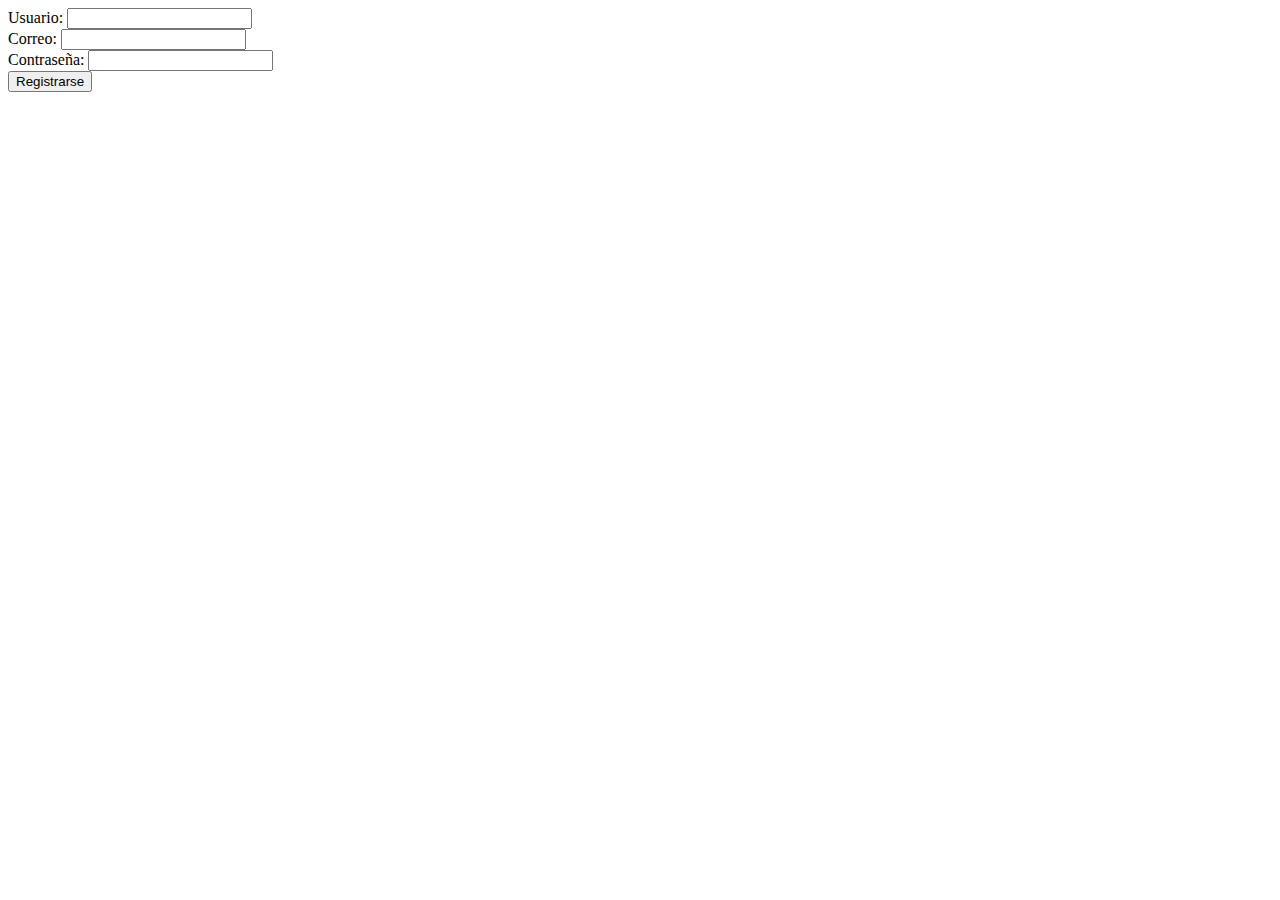
==== templates/register.html @ 2f117ff6 "funcionalidad mostrar productos hecha" ====
<!DOCTYPE html>
<html lang="es">
<head>
    <meta charset="UTF-8">
    <title>Registro</title>
</head>
<body>
    <form action="../pages/register.php" method="post">
        <label for="usuario">Usuario:</label>
        <input type="text" id="usuario" name="usuario" required>
        <br>
        <label for="correo">Correo:</label>
        <input type="email" id="correo" name="correo" required>
        <br>
        <label for="contraseña">Contraseña:</label>
        <input type="password" id="contraseña" name="contraseña" required>
        <br>
        <button type="submit">Registrarse</button>
    </form>
</body>
</html>
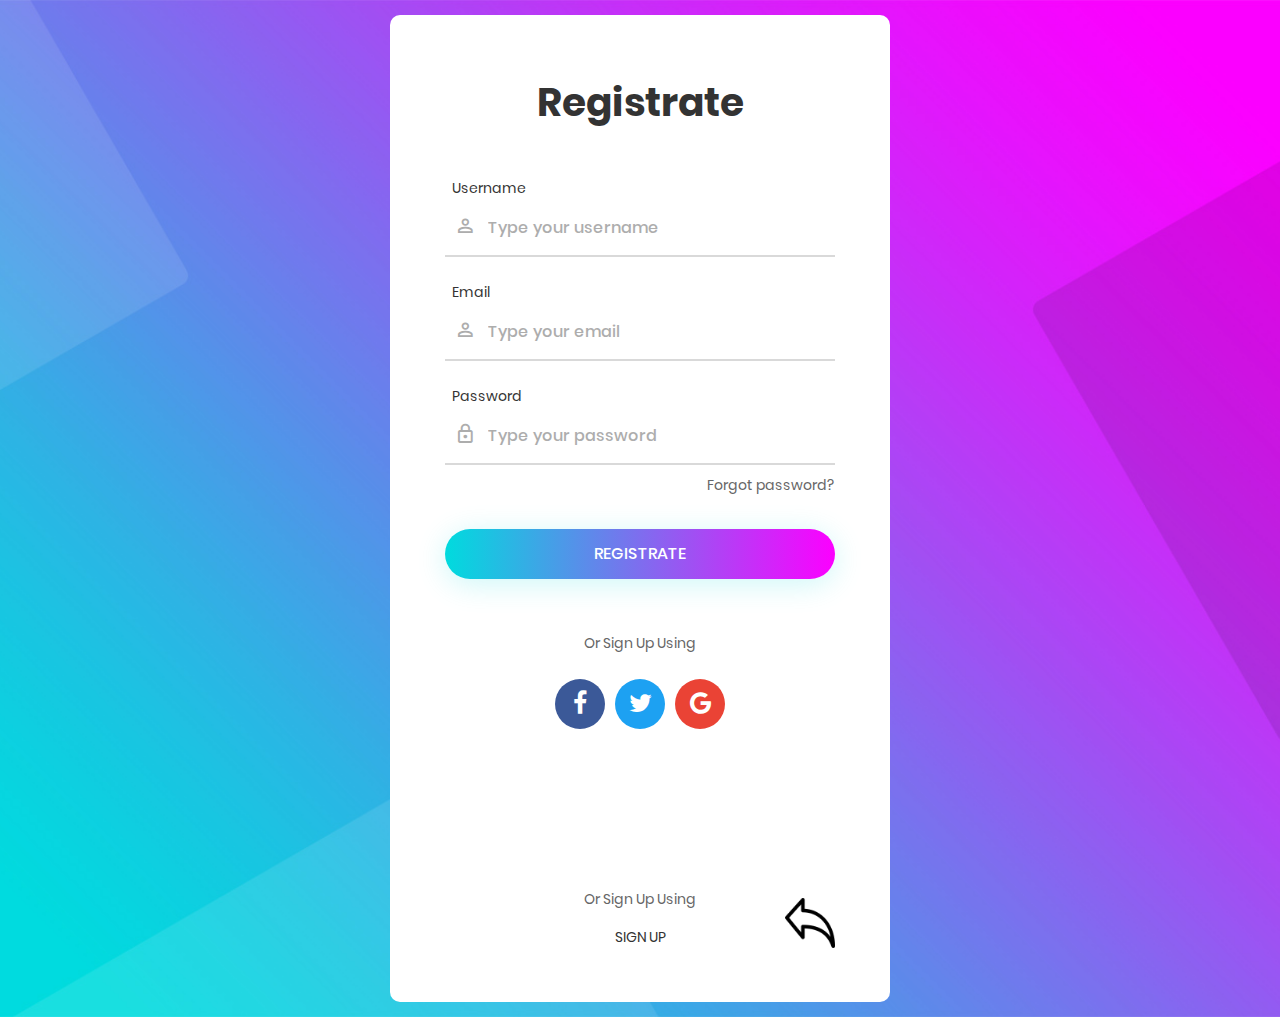
==== commit 360f984b: "register completado" ====
--- a/templates/register.html
+++ b/templates/register.html
@@ -1,21 +1,137 @@
 <!DOCTYPE html>
-<html lang="es">
+<html lang="en">
 <head>
+    <title>Login V4</title>
     <meta charset="UTF-8">
-    <title>Registro</title>
+    <meta name="viewport" content="width=device-width, initial-scale=1">
+    <!--===============================================================================================-->
+    <link rel="icon" type="image/png" href="../assets/images/icons/favicon.ico"/>
+    <!--===============================================================================================-->
+    <link rel="stylesheet" type="text/css" href="../assets/vendor/bootstrap/css/bootstrap.min.css">
+    <!--===============================================================================================-->
+    <link rel="stylesheet" type="text/css" href="../assets/fonts/font-awesome-4.7.0/css/font-awesome.min.css">
+    <!--===============================================================================================-->
+    <link rel="stylesheet" type="text/css" href="../assets/fonts/iconic/css/material-design-iconic-font.min.css">
+    <!--===============================================================================================-->
+    <link rel="stylesheet" type="text/css" href="../assets/vendor/animate/animate.css">
+    <!--===============================================================================================-->
+    <link rel="stylesheet" type="text/css" href="../assets/vendor/css-hamburgers/hamburgers.min.css">
+    <!--===============================================================================================-->
+    <link rel="stylesheet" type="text/css" href="../assets/vendor/animsition/css/animsition.min.css">
+    <!--===============================================================================================-->
+    <link rel="stylesheet" type="text/css" href="../assets/vendor/select2/select2.min.css">
+    <!--===============================================================================================-->
+    <link rel="stylesheet" type="text/css" href="../assets/vendor/daterangepicker/daterangepicker.css">
+    <!--===============================================================================================-->
+    <link rel="stylesheet" type="text/css" href="../assets/css/util.css">
+    <link rel="stylesheet" type="text/css" href="../assets/css/main.css">
+    <!--===============================================================================================-->
 </head>
 <body>
-    <form action="../pages/register.php" method="post">
-        <label for="usuario">Usuario:</label>
-        <input type="text" id="usuario" name="usuario" required>
-        <br>
-        <label for="correo">Correo:</label>
-        <input type="email" id="correo" name="correo" required>
-        <br>
-        <label for="contraseña">Contraseña:</label>
-        <input type="password" id="contraseña" name="contraseña" required>
-        <br>
-        <button type="submit">Registrarse</button>
-    </form>
+    
+    <div class="limiter">
+        <div class="container-login100" style="background-image: url('../assets/images/bg-01.jpg');">
+            <div class="wrap-login100 p-l-55 p-r-55 p-t-65 p-b-54">
+                <form class="login100-form validate-form" action="../../pages/login.php" method="post">
+                    <span class="login100-form-title p-b-49">
+                        Registrate
+                    </span>
+
+                    <div class="wrap-input100 validate-input m-b-23" data-validate="Username is required">
+                        <span class="label-input100">Username</span>
+                        <input type="email" id="correo" name="correo" required class="input100" placeholder="Type your username">
+                        <span class="focus-input100" data-symbol="&#xf206;"></span>
+                    </div>
+
+                    <div class="wrap-input100 validate-input m-b-23" data-validate="Username is required">
+                        <span class="label-input100">Email</span>
+                        <input type="email" id="correo" name="correo" required class="input100" placeholder="Type your email">
+                        <span class="focus-input100" data-symbol="&#xf206;"></span>
+                    </div>
+
+                    <div class="wrap-input100 validate-input" data-validate="Password is required">
+                        <span class="label-input100">Password</span>
+                        <input id="contraseña" name="contraseña" class="input100" type="password" required placeholder="Type your password">
+                        <span class="focus-input100" data-symbol="&#xf190;"></span>
+                    </div>
+
+                    <div class="text-right p-t-8 p-b-31">
+                        <a href="#">
+                            Forgot password?
+                        </a>
+                    </div>
+                    
+                    <div class="container-login100-form-btn">
+                        <div class="wrap-login100-form-btn">
+                            <div class="login100-form-bgbtn"></div>
+                            <button class="login100-form-btn" type="submit">
+                                Registrate
+                            </button>
+                        </div>
+                    </div>
+
+                    <div class="txt1 text-center p-t-54 p-b-20">
+                        <span>
+                            Or Sign Up Using
+                        </span>
+                    </div>
+
+                    <div class="flex-c-m">
+                        <a href="#" class="login100-social-item bg1">
+                            <i class="fa fa-facebook"></i>
+                        </a>
+
+                        <a href="#" class="login100-social-item bg2">
+                            <i class="fa fa-twitter"></i>
+                        </a>
+
+                        <a href="#" class="login100-social-item bg3">
+                            <i class="fa fa-google"></i>
+                        </a>
+                    </div>
+
+                    <div class="flex-col-c p-t-155">
+                        <span class="txt1 p-b-17">
+                            Or Sign Up Using
+                        </span>
+
+                        <a href="#" class="txt2">
+                            Sign Up
+                        </a>
+                    </div>
+                    <div class="mi-div">
+                        <!-- Enlace que redirige a index.html -->
+                        <a href="index.html">
+                          <!-- Imagen de la flecha -->
+                          <img src="../assets/images/flecha.png" alt="Flecha" class="flecha">
+                        </a>
+                      </div>
+                </form>
+                
+            </div>
+            
+        </div>
+    </div>
+    
+
+    <div id="dropDownSelect1"></div>
+    
+    <!--===============================================================================================-->
+    <script src="../assets/vendor/jquery/jquery-3.2.1.min.js"></script>
+    <!--===============================================================================================-->
+    <script src="../assets/vendor/animsition/js/animsition.min.js"></script>
+    <!--===============================================================================================-->
+    <script src="../assets/vendor/bootstrap/js/popper.js"></script>
+    <script src="../assets/vendor/bootstrap/js/bootstrap.min.js"></script>
+    <!--===============================================================================================-->
+    <script src="../assets/vendor/select2/select2.min.js"></script>
+    <!--===============================================================================================-->
+    <script src="../assets/vendor/daterangepicker/moment.min.js"></script>
+    <script src="../assets/vendor/daterangepicker/daterangepicker.js"></script>
+    <!--===============================================================================================-->
+    <script src="../assets/vendor/countdowntime/countdowntime.js"></script>
+    <!--===============================================================================================-->
+    <script src="../assets/js/main.js"></script>
+
 </body>
 </html>--- a/assets/fonts/iconic/css/material-design-iconic-font.min.css
+++ b/assets/fonts/iconic/css/material-design-iconic-font.min.css
@@ -0,0 +1 @@
+@font-face{font-family:Material-Design-Iconic-Font;src:url(../fonts/Material-Design-Iconic-Font.woff2?v=2.2.0) format('woff2'),url(../fonts/Material-Design-Iconic-Font.woff?v=2.2.0) format('woff'),url(../fonts/Material-Design-Iconic-Font.ttf?v=2.2.0) format('truetype')}.zmdi{display:inline-block;font:normal normal normal 14px/1 'Material-Design-Iconic-Font';font-size:inherit;text-rendering:auto;-webkit-font-smoothing:antialiased;-moz-osx-font-smoothing:grayscale}.zmdi-hc-lg{font-size:1.33333333em;line-height:.75em;vertical-align:-15%}.zmdi-hc-2x{font-size:2em}.zmdi-hc-3x{font-size:3em}.zmdi-hc-4x{font-size:4em}.zmdi-hc-5x{font-size:5em}.zmdi-hc-fw{width:1.28571429em;text-align:center}.zmdi-hc-ul{padding-left:0;margin-left:2.14285714em;list-style-type:none}.zmdi-hc-ul>li{position:relative}.zmdi-hc-li{position:absolute;left:-2.14285714em;width:2.14285714em;top:.14285714em;text-align:center}.zmdi-hc-li.zmdi-hc-lg{left:-1.85714286em}.zmdi-hc-border{padding:.1em .25em;border:solid .1em #9e9e9e;border-radius:2px}.zmdi-hc-border-circle{padding:.1em .25em;border:solid .1em #9e9e9e;border-radius:50%}.zmdi.pull-left{float:left;margin-right:.15em}.zmdi.pull-right{float:right;margin-left:.15em}.zmdi-hc-spin{-webkit-animation:zmdi-spin 1.5s infinite linear;animation:zmdi-spin 1.5s infinite linear}.zmdi-hc-spin-reverse{-webkit-animation:zmdi-spin-reverse 1.5s infinite linear;animation:zmdi-spin-reverse 1.5s infinite linear}@-webkit-keyframes zmdi-spin{0%{-webkit-transform:rotate(0deg);transform:rotate(0deg)}100%{-webkit-transform:rotate(359deg);transform:rotate(359deg)}}@keyframes zmdi-spin{0%{-webkit-transform:rotate(0deg);transform:rotate(0deg)}100%{-webkit-transform:rotate(359deg);transform:rotate(359deg)}}@-webkit-keyframes zmdi-spin-reverse{0%{-webkit-transform:rotate(0deg);transform:rotate(0deg)}100%{-webkit-transform:rotate(-359deg);transform:rotate(-359deg)}}@keyframes zmdi-spin-reverse{0%{-webkit-transform:rotate(0deg);transform:rotate(0deg)}100%{-webkit-transform:rotate(-359deg);transform:rotate(-359deg)}}.zmdi-hc-rotate-90{-webkit-transform:rotate(90deg);-ms-transform:rotate(90deg);transform:rotate(90deg)}.zmdi-hc-rotate-180{-webkit-transform:rotate(180deg);-ms-transform:rotate(180deg);transform:rotate(180deg)}.zmdi-hc-rotate-270{-webkit-transform:rotate(270deg);-ms-transform:rotate(270deg);transform:rotate(270deg)}.zmdi-hc-flip-horizontal{-webkit-transform:scale(-1,1);-ms-transform:scale(-1,1);transform:scale(-1,1)}.zmdi-hc-flip-vertical{-webkit-transform:scale(1,-1);-ms-transform:scale(1,-1);transform:scale(1,-1)}.zmdi-hc-stack{position:relative;display:inline-block;width:2em;height:2em;line-height:2em;vertical-align:middle}.zmdi-hc-stack-1x,.zmdi-hc-stack-2x{position:absolute;left:0;width:100%;text-align:center}.zmdi-hc-stack-1x{line-height:inherit}.zmdi-hc-stack-2x{font-size:2em}.zmdi-hc-inverse{color:#fff}.zmdi-3d-rotation:before{content:'\f101'}.zmdi-airplane-off:before{content:'\f102'}.zmdi-airplane:before{content:'\f103'}.zmdi-album:before{content:'\f104'}.zmdi-archive:before{content:'\f105'}.zmdi-assignment-account:before{content:'\f106'}.zmdi-assignment-alert:before{content:'\f107'}.zmdi-assignment-check:before{content:'\f108'}.zmdi-assignment-o:before{content:'\f109'}.zmdi-assignment-return:before{content:'\f10a'}.zmdi-assignment-returned:before{content:'\f10b'}.zmdi-assignment:before{content:'\f10c'}.zmdi-attachment-alt:before{content:'\f10d'}.zmdi-attachment:before{content:'\f10e'}.zmdi-audio:before{content:'\f10f'}.zmdi-badge-check:before{content:'\f110'}.zmdi-balance-wallet:before{content:'\f111'}.zmdi-balance:before{content:'\f112'}.zmdi-battery-alert:before{content:'\f113'}.zmdi-battery-flash:before{content:'\f114'}.zmdi-battery-unknown:before{content:'\f115'}.zmdi-battery:before{content:'\f116'}.zmdi-bike:before{content:'\f117'}.zmdi-block-alt:before{content:'\f118'}.zmdi-block:before{content:'\f119'}.zmdi-boat:before{content:'\f11a'}.zmdi-book-image:before{content:'\f11b'}.zmdi-book:before{content:'\f11c'}.zmdi-bookmark-outline:before{content:'\f11d'}.zmdi-bookmark:before{content:'\f11e'}.zmdi-brush:before{content:'\f11f'}.zmdi-bug:before{content:'\f120'}.zmdi-bus:before{content:'\f121'}.zmdi-cake:before{content:'\f122'}.zmdi-car-taxi:before{content:'\f123'}.zmdi-car-wash:before{content:'\f124'}.zmdi-car:before{content:'\f125'}.zmdi-card-giftcard:before{content:'\f126'}.zmdi-card-membership:before{content:'\f127'}.zmdi-card-travel:before{content:'\f128'}.zmdi-card:before{content:'\f129'}.zmdi-case-check:before{content:'\f12a'}.zmdi-case-download:before{content:'\f12b'}.zmdi-case-play:before{content:'\f12c'}.zmdi-case:before{content:'\f12d'}.zmdi-cast-connected:before{content:'\f12e'}.zmdi-cast:before{content:'\f12f'}.zmdi-chart-donut:before{content:'\f130'}.zmdi-chart:before{content:'\f131'}.zmdi-city-alt:before{content:'\f132'}.zmdi-city:before{content:'\f133'}.zmdi-close-circle-o:before{content:'\f134'}.zmdi-close-circle:before{content:'\f135'}.zmdi-close:before{content:'\f136'}.zmdi-cocktail:before{content:'\f137'}.zmdi-code-setting:before{content:'\f138'}.zmdi-code-smartphone:before{content:'\f139'}.zmdi-code:before{content:'\f13a'}.zmdi-coffee:before{content:'\f13b'}.zmdi-collection-bookmark:before{content:'\f13c'}.zmdi-collection-case-play:before{content:'\f13d'}.zmdi-collection-folder-image:before{content:'\f13e'}.zmdi-collection-image-o:before{content:'\f13f'}.zmdi-collection-image:before{content:'\f140'}.zmdi-collection-item-1:before{content:'\f141'}.zmdi-collection-item-2:before{content:'\f142'}.zmdi-collection-item-3:before{content:'\f143'}.zmdi-collection-item-4:before{content:'\f144'}.zmdi-collection-item-5:before{content:'\f145'}.zmdi-collection-item-6:before{content:'\f146'}.zmdi-collection-item-7:before{content:'\f147'}.zmdi-collection-item-8:before{content:'\f148'}.zmdi-collection-item-9-plus:before{content:'\f149'}.zmdi-collection-item-9:before{content:'\f14a'}.zmdi-collection-item:before{content:'\f14b'}.zmdi-collection-music:before{content:'\f14c'}.zmdi-collection-pdf:before{content:'\f14d'}.zmdi-collection-plus:before{content:'\f14e'}.zmdi-collection-speaker:before{content:'\f14f'}.zmdi-collection-text:before{content:'\f150'}.zmdi-collection-video:before{content:'\f151'}.zmdi-compass:before{content:'\f152'}.zmdi-cutlery:before{content:'\f153'}.zmdi-delete:before{content:'\f154'}.zmdi-dialpad:before{content:'\f155'}.zmdi-dns:before{content:'\f156'}.zmdi-drink:before{content:'\f157'}.zmdi-edit:before{content:'\f158'}.zmdi-email-open:before{content:'\f159'}.zmdi-email:before{content:'\f15a'}.zmdi-eye-off:before{content:'\f15b'}.zmdi-eye:before{content:'\f15c'}.zmdi-eyedropper:before{content:'\f15d'}.zmdi-favorite-outline:before{content:'\f15e'}.zmdi-favorite:before{content:'\f15f'}.zmdi-filter-list:before{content:'\f160'}.zmdi-fire:before{content:'\f161'}.zmdi-flag:before{content:'\f162'}.zmdi-flare:before{content:'\f163'}.zmdi-flash-auto:before{content:'\f164'}.zmdi-flash-off:before{content:'\f165'}.zmdi-flash:before{content:'\f166'}.zmdi-flip:before{content:'\f167'}.zmdi-flower-alt:before{content:'\f168'}.zmdi-flower:before{content:'\f169'}.zmdi-font:before{content:'\f16a'}.zmdi-fullscreen-alt:before{content:'\f16b'}.zmdi-fullscreen-exit:before{content:'\f16c'}.zmdi-fullscreen:before{content:'\f16d'}.zmdi-functions:before{content:'\f16e'}.zmdi-gas-station:before{content:'\f16f'}.zmdi-gesture:before{content:'\f170'}.zmdi-globe-alt:before{content:'\f171'}.zmdi-globe-lock:before{content:'\f172'}.zmdi-globe:before{content:'\f173'}.zmdi-graduation-cap:before{content:'\f174'}.zmdi-home:before{content:'\f175'}.zmdi-hospital-alt:before{content:'\f176'}.zmdi-hospital:before{content:'\f177'}.zmdi-hotel:before{content:'\f178'}.zmdi-hourglass-alt:before{content:'\f179'}.zmdi-hourglass-outline:before{content:'\f17a'}.zmdi-hourglass:before{content:'\f17b'}.zmdi-http:before{content:'\f17c'}.zmdi-image-alt:before{content:'\f17d'}.zmdi-image-o:before{content:'\f17e'}.zmdi-image:before{content:'\f17f'}.zmdi-inbox:before{content:'\f180'}.zmdi-invert-colors-off:before{content:'\f181'}.zmdi-invert-colors:before{content:'\f182'}.zmdi-key:before{content:'\f183'}.zmdi-label-alt-outline:before{content:'\f184'}.zmdi-label-alt:before{content:'\f185'}.zmdi-label-heart:before{content:'\f186'}.zmdi-label:before{content:'\f187'}.zmdi-labels:before{content:'\f188'}.zmdi-lamp:before{content:'\f189'}.zmdi-landscape:before{content:'\f18a'}.zmdi-layers-off:before{content:'\f18b'}.zmdi-layers:before{content:'\f18c'}.zmdi-library:before{content:'\f18d'}.zmdi-link:before{content:'\f18e'}.zmdi-lock-open:before{content:'\f18f'}.zmdi-lock-outline:before{content:'\f190'}.zmdi-lock:before{content:'\f191'}.zmdi-mail-reply-all:before{content:'\f192'}.zmdi-mail-reply:before{content:'\f193'}.zmdi-mail-send:before{content:'\f194'}.zmdi-mall:before{content:'\f195'}.zmdi-map:before{content:'\f196'}.zmdi-menu:before{content:'\f197'}.zmdi-money-box:before{content:'\f198'}.zmdi-money-off:before{content:'\f199'}.zmdi-money:before{content:'\f19a'}.zmdi-more-vert:before{content:'\f19b'}.zmdi-more:before{content:'\f19c'}.zmdi-movie-alt:before{content:'\f19d'}.zmdi-movie:before{content:'\f19e'}.zmdi-nature-people:before{content:'\f19f'}.zmdi-nature:before{content:'\f1a0'}.zmdi-navigation:before{content:'\f1a1'}.zmdi-open-in-browser:before{content:'\f1a2'}.zmdi-open-in-new:before{content:'\f1a3'}.zmdi-palette:before{content:'\f1a4'}.zmdi-parking:before{content:'\f1a5'}.zmdi-pin-account:before{content:'\f1a6'}.zmdi-pin-assistant:before{content:'\f1a7'}.zmdi-pin-drop:before{content:'\f1a8'}.zmdi-pin-help:before{content:'\f1a9'}.zmdi-pin-off:before{content:'\f1aa'}.zmdi-pin:before{content:'\f1ab'}.zmdi-pizza:before{content:'\f1ac'}.zmdi-plaster:before{content:'\f1ad'}.zmdi-power-setting:before{content:'\f1ae'}.zmdi-power:before{content:'\f1af'}.zmdi-print:before{content:'\f1b0'}.zmdi-puzzle-piece:before{content:'\f1b1'}.zmdi-quote:before{content:'\f1b2'}.zmdi-railway:before{content:'\f1b3'}.zmdi-receipt:before{content:'\f1b4'}.zmdi-refresh-alt:before{content:'\f1b5'}.zmdi-refresh-sync-alert:before{content:'\f1b6'}.zmdi-refresh-sync-off:before{content:'\f1b7'}.zmdi-refresh-sync:before{content:'\f1b8'}.zmdi-refresh:before{content:'\f1b9'}.zmdi-roller:before{content:'\f1ba'}.zmdi-ruler:before{content:'\f1bb'}.zmdi-scissors:before{content:'\f1bc'}.zmdi-screen-rotation-lock:before{content:'\f1bd'}.zmdi-screen-rotation:before{content:'\f1be'}.zmdi-search-for:before{content:'\f1bf'}.zmdi-search-in-file:before{content:'\f1c0'}.zmdi-search-in-page:before{content:'\f1c1'}.zmdi-search-replace:before{content:'\f1c2'}.zmdi-search:before{content:'\f1c3'}.zmdi-seat:before{content:'\f1c4'}.zmdi-settings-square:before{content:'\f1c5'}.zmdi-settings:before{content:'\f1c6'}.zmdi-shield-check:before{content:'\f1c7'}.zmdi-shield-security:before{content:'\f1c8'}.zmdi-shopping-basket:before{content:'\f1c9'}.zmdi-shopping-cart-plus:before{content:'\f1ca'}.zmdi-shopping-cart:before{content:'\f1cb'}.zmdi-sign-in:before{content:'\f1cc'}.zmdi-sort-amount-asc:before{content:'\f1cd'}.zmdi-sort-amount-desc:before{content:'\f1ce'}.zmdi-sort-asc:before{content:'\f1cf'}.zmdi-sort-desc:before{content:'\f1d0'}.zmdi-spellcheck:before{content:'\f1d1'}.zmdi-storage:before{content:'\f1d2'}.zmdi-store-24:before{content:'\f1d3'}.zmdi-store:before{content:'\f1d4'}.zmdi-subway:before{content:'\f1d5'}.zmdi-sun:before{content:'\f1d6'}.zmdi-tab-unselected:before{content:'\f1d7'}.zmdi-tab:before{content:'\f1d8'}.zmdi-tag-close:before{content:'\f1d9'}.zmdi-tag-more:before{content:'\f1da'}.zmdi-tag:before{content:'\f1db'}.zmdi-thumb-down:before{content:'\f1dc'}.zmdi-thumb-up-down:before{content:'\f1dd'}.zmdi-thumb-up:before{content:'\f1de'}.zmdi-ticket-star:before{content:'\f1df'}.zmdi-toll:before{content:'\f1e0'}.zmdi-toys:before{content:'\f1e1'}.zmdi-traffic:before{content:'\f1e2'}.zmdi-translate:before{content:'\f1e3'}.zmdi-triangle-down:before{content:'\f1e4'}.zmdi-triangle-up:before{content:'\f1e5'}.zmdi-truck:before{content:'\f1e6'}.zmdi-turning-sign:before{content:'\f1e7'}.zmdi-wallpaper:before{content:'\f1e8'}.zmdi-washing-machine:before{content:'\f1e9'}.zmdi-window-maximize:before{content:'\f1ea'}.zmdi-window-minimize:before{content:'\f1eb'}.zmdi-window-restore:before{content:'\f1ec'}.zmdi-wrench:before{content:'\f1ed'}.zmdi-zoom-in:before{content:'\f1ee'}.zmdi-zoom-out:before{content:'\f1ef'}.zmdi-alert-circle-o:before{content:'\f1f0'}.zmdi-alert-circle:before{content:'\f1f1'}.zmdi-alert-octagon:before{content:'\f1f2'}.zmdi-alert-polygon:before{content:'\f1f3'}.zmdi-alert-triangle:before{content:'\f1f4'}.zmdi-help-outline:before{content:'\f1f5'}.zmdi-help:before{content:'\f1f6'}.zmdi-info-outline:before{content:'\f1f7'}.zmdi-info:before{content:'\f1f8'}.zmdi-notifications-active:before{content:'\f1f9'}.zmdi-notifications-add:before{content:'\f1fa'}.zmdi-notifications-none:before{content:'\f1fb'}.zmdi-notifications-off:before{content:'\f1fc'}.zmdi-notifications-paused:before{content:'\f1fd'}.zmdi-notifications:before{content:'\f1fe'}.zmdi-account-add:before{content:'\f1ff'}.zmdi-account-box-mail:before{content:'\f200'}.zmdi-account-box-o:before{content:'\f201'}.zmdi-account-box-phone:before{content:'\f202'}.zmdi-account-box:before{content:'\f203'}.zmdi-account-calendar:before{content:'\f204'}.zmdi-account-circle:before{content:'\f205'}.zmdi-account-o:before{content:'\f206'}.zmdi-account:before{content:'\f207'}.zmdi-accounts-add:before{content:'\f208'}.zmdi-accounts-alt:before{content:'\f209'}.zmdi-accounts-list-alt:before{content:'\f20a'}.zmdi-accounts-list:before{content:'\f20b'}.zmdi-accounts-outline:before{content:'\f20c'}.zmdi-accounts:before{content:'\f20d'}.zmdi-face:before{content:'\f20e'}.zmdi-female:before{content:'\f20f'}.zmdi-male-alt:before{content:'\f210'}.zmdi-male-female:before{content:'\f211'}.zmdi-male:before{content:'\f212'}.zmdi-mood-bad:before{content:'\f213'}.zmdi-mood:before{content:'\f214'}.zmdi-run:before{content:'\f215'}.zmdi-walk:before{content:'\f216'}.zmdi-cloud-box:before{content:'\f217'}.zmdi-cloud-circle:before{content:'\f218'}.zmdi-cloud-done:before{content:'\f219'}.zmdi-cloud-download:before{content:'\f21a'}.zmdi-cloud-off:before{content:'\f21b'}.zmdi-cloud-outline-alt:before{content:'\f21c'}.zmdi-cloud-outline:before{content:'\f21d'}.zmdi-cloud-upload:before{content:'\f21e'}.zmdi-cloud:before{content:'\f21f'}.zmdi-download:before{content:'\f220'}.zmdi-file-plus:before{content:'\f221'}.zmdi-file-text:before{content:'\f222'}.zmdi-file:before{content:'\f223'}.zmdi-folder-outline:before{content:'\f224'}.zmdi-folder-person:before{content:'\f225'}.zmdi-folder-star-alt:before{content:'\f226'}.zmdi-folder-star:before{content:'\f227'}.zmdi-folder:before{content:'\f228'}.zmdi-gif:before{content:'\f229'}.zmdi-upload:before{content:'\f22a'}.zmdi-border-all:before{content:'\f22b'}.zmdi-border-bottom:before{content:'\f22c'}.zmdi-border-clear:before{content:'\f22d'}.zmdi-border-color:before{content:'\f22e'}.zmdi-border-horizontal:before{content:'\f22f'}.zmdi-border-inner:before{content:'\f230'}.zmdi-border-left:before{content:'\f231'}.zmdi-border-outer:before{content:'\f232'}.zmdi-border-right:before{content:'\f233'}.zmdi-border-style:before{content:'\f234'}.zmdi-border-top:before{content:'\f235'}.zmdi-border-vertical:before{content:'\f236'}.zmdi-copy:before{content:'\f237'}.zmdi-crop:before{content:'\f238'}.zmdi-format-align-center:before{content:'\f239'}.zmdi-format-align-justify:before{content:'\f23a'}.zmdi-format-align-left:before{content:'\f23b'}.zmdi-format-align-right:before{content:'\f23c'}.zmdi-format-bold:before{content:'\f23d'}.zmdi-format-clear-all:before{content:'\f23e'}.zmdi-format-clear:before{content:'\f23f'}.zmdi-format-color-fill:before{content:'\f240'}.zmdi-format-color-reset:before{content:'\f241'}.zmdi-format-color-text:before{content:'\f242'}.zmdi-format-indent-decrease:before{content:'\f243'}.zmdi-format-indent-increase:before{content:'\f244'}.zmdi-format-italic:before{content:'\f245'}.zmdi-format-line-spacing:before{content:'\f246'}.zmdi-format-list-bulleted:before{content:'\f247'}.zmdi-format-list-numbered:before{content:'\f248'}.zmdi-format-ltr:before{content:'\f249'}.zmdi-format-rtl:before{content:'\f24a'}.zmdi-format-size:before{content:'\f24b'}.zmdi-format-strikethrough-s:before{content:'\f24c'}.zmdi-format-strikethrough:before{content:'\f24d'}.zmdi-format-subject:before{content:'\f24e'}.zmdi-format-underlined:before{content:'\f24f'}.zmdi-format-valign-bottom:before{content:'\f250'}.zmdi-format-valign-center:before{content:'\f251'}.zmdi-format-valign-top:before{content:'\f252'}.zmdi-redo:before{content:'\f253'}.zmdi-select-all:before{content:'\f254'}.zmdi-space-bar:before{content:'\f255'}.zmdi-text-format:before{content:'\f256'}.zmdi-transform:before{content:'\f257'}.zmdi-undo:before{content:'\f258'}.zmdi-wrap-text:before{content:'\f259'}.zmdi-comment-alert:before{content:'\f25a'}.zmdi-comment-alt-text:before{content:'\f25b'}.zmdi-comment-alt:before{content:'\f25c'}.zmdi-comment-edit:before{content:'\f25d'}.zmdi-comment-image:before{content:'\f25e'}.zmdi-comment-list:before{content:'\f25f'}.zmdi-comment-more:before{content:'\f260'}.zmdi-comment-outline:before{content:'\f261'}.zmdi-comment-text-alt:before{content:'\f262'}.zmdi-comment-text:before{content:'\f263'}.zmdi-comment-video:before{content:'\f264'}.zmdi-comment:before{content:'\f265'}.zmdi-comments:before{content:'\f266'}.zmdi-check-all:before{content:'\f267'}.zmdi-check-circle-u:before{content:'\f268'}.zmdi-check-circle:before{content:'\f269'}.zmdi-check-square:before{content:'\f26a'}.zmdi-check:before{content:'\f26b'}.zmdi-circle-o:before{content:'\f26c'}.zmdi-circle:before{content:'\f26d'}.zmdi-dot-circle-alt:before{content:'\f26e'}.zmdi-dot-circle:before{content:'\f26f'}.zmdi-minus-circle-outline:before{content:'\f270'}.zmdi-minus-circle:before{content:'\f271'}.zmdi-minus-square:before{content:'\f272'}.zmdi-minus:before{content:'\f273'}.zmdi-plus-circle-o-duplicate:before{content:'\f274'}.zmdi-plus-circle-o:before{content:'\f275'}.zmdi-plus-circle:before{content:'\f276'}.zmdi-plus-square:before{content:'\f277'}.zmdi-plus:before{content:'\f278'}.zmdi-square-o:before{content:'\f279'}.zmdi-star-circle:before{content:'\f27a'}.zmdi-star-half:before{content:'\f27b'}.zmdi-star-outline:before{content:'\f27c'}.zmdi-star:before{content:'\f27d'}.zmdi-bluetooth-connected:before{content:'\f27e'}.zmdi-bluetooth-off:before{content:'\f27f'}.zmdi-bluetooth-search:before{content:'\f280'}.zmdi-bluetooth-setting:before{content:'\f281'}.zmdi-bluetooth:before{content:'\f282'}.zmdi-camera-add:before{content:'\f283'}.zmdi-camera-alt:before{content:'\f284'}.zmdi-camera-bw:before{content:'\f285'}.zmdi-camera-front:before{content:'\f286'}.zmdi-camera-mic:before{content:'\f287'}.zmdi-camera-party-mode:before{content:'\f288'}.zmdi-camera-rear:before{content:'\f289'}.zmdi-camera-roll:before{content:'\f28a'}.zmdi-camera-switch:before{content:'\f28b'}.zmdi-camera:before{content:'\f28c'}.zmdi-card-alert:before{content:'\f28d'}.zmdi-card-off:before{content:'\f28e'}.zmdi-card-sd:before{content:'\f28f'}.zmdi-card-sim:before{content:'\f290'}.zmdi-desktop-mac:before{content:'\f291'}.zmdi-desktop-windows:before{content:'\f292'}.zmdi-device-hub:before{content:'\f293'}.zmdi-devices-off:before{content:'\f294'}.zmdi-devices:before{content:'\f295'}.zmdi-dock:before{content:'\f296'}.zmdi-floppy:before{content:'\f297'}.zmdi-gamepad:before{content:'\f298'}.zmdi-gps-dot:before{content:'\f299'}.zmdi-gps-off:before{content:'\f29a'}.zmdi-gps:before{content:'\f29b'}.zmdi-headset-mic:before{content:'\f29c'}.zmdi-headset:before{content:'\f29d'}.zmdi-input-antenna:before{content:'\f29e'}.zmdi-input-composite:before{content:'\f29f'}.zmdi-input-hdmi:before{content:'\f2a0'}.zmdi-input-power:before{content:'\f2a1'}.zmdi-input-svideo:before{content:'\f2a2'}.zmdi-keyboard-hide:before{content:'\f2a3'}.zmdi-keyboard:before{content:'\f2a4'}.zmdi-laptop-chromebook:before{content:'\f2a5'}.zmdi-laptop-mac:before{content:'\f2a6'}.zmdi-laptop:before{content:'\f2a7'}.zmdi-mic-off:before{content:'\f2a8'}.zmdi-mic-outline:before{content:'\f2a9'}.zmdi-mic-setting:before{content:'\f2aa'}.zmdi-mic:before{content:'\f2ab'}.zmdi-mouse:before{content:'\f2ac'}.zmdi-network-alert:before{content:'\f2ad'}.zmdi-network-locked:before{content:'\f2ae'}.zmdi-network-off:before{content:'\f2af'}.zmdi-network-outline:before{content:'\f2b0'}.zmdi-network-setting:before{content:'\f2b1'}.zmdi-network:before{content:'\f2b2'}.zmdi-phone-bluetooth:before{content:'\f2b3'}.zmdi-phone-end:before{content:'\f2b4'}.zmdi-phone-forwarded:before{content:'\f2b5'}.zmdi-phone-in-talk:before{content:'\f2b6'}.zmdi-phone-locked:before{content:'\f2b7'}.zmdi-phone-missed:before{content:'\f2b8'}.zmdi-phone-msg:before{content:'\f2b9'}.zmdi-phone-paused:before{content:'\f2ba'}.zmdi-phone-ring:before{content:'\f2bb'}.zmdi-phone-setting:before{content:'\f2bc'}.zmdi-phone-sip:before{content:'\f2bd'}.zmdi-phone:before{content:'\f2be'}.zmdi-portable-wifi-changes:before{content:'\f2bf'}.zmdi-portable-wifi-off:before{content:'\f2c0'}.zmdi-portable-wifi:before{content:'\f2c1'}.zmdi-radio:before{content:'\f2c2'}.zmdi-reader:before{content:'\f2c3'}.zmdi-remote-control-alt:before{content:'\f2c4'}.zmdi-remote-control:before{content:'\f2c5'}.zmdi-router:before{content:'\f2c6'}.zmdi-scanner:before{content:'\f2c7'}.zmdi-smartphone-android:before{content:'\f2c8'}.zmdi-smartphone-download:before{content:'\f2c9'}.zmdi-smartphone-erase:before{content:'\f2ca'}.zmdi-smartphone-info:before{content:'\f2cb'}.zmdi-smartphone-iphone:before{content:'\f2cc'}.zmdi-smartphone-landscape-lock:before{content:'\f2cd'}.zmdi-smartphone-landscape:before{content:'\f2ce'}.zmdi-smartphone-lock:before{content:'\f2cf'}.zmdi-smartphone-portrait-lock:before{content:'\f2d0'}.zmdi-smartphone-ring:before{content:'\f2d1'}.zmdi-smartphone-setting:before{content:'\f2d2'}.zmdi-smartphone-setup:before{content:'\f2d3'}.zmdi-smartphone:before{content:'\f2d4'}.zmdi-speaker:before{content:'\f2d5'}.zmdi-tablet-android:before{content:'\f2d6'}.zmdi-tablet-mac:before{content:'\f2d7'}.zmdi-tablet:before{content:'\f2d8'}.zmdi-tv-alt-play:before{content:'\f2d9'}.zmdi-tv-list:before{content:'\f2da'}.zmdi-tv-play:before{content:'\f2db'}.zmdi-tv:before{content:'\f2dc'}.zmdi-usb:before{content:'\f2dd'}.zmdi-videocam-off:before{content:'\f2de'}.zmdi-videocam-switch:before{content:'\f2df'}.zmdi-videocam:before{content:'\f2e0'}.zmdi-watch:before{content:'\f2e1'}.zmdi-wifi-alt-2:before{content:'\f2e2'}.zmdi-wifi-alt:before{content:'\f2e3'}.zmdi-wifi-info:before{content:'\f2e4'}.zmdi-wifi-lock:before{content:'\f2e5'}.zmdi-wifi-off:before{content:'\f2e6'}.zmdi-wifi-outline:before{content:'\f2e7'}.zmdi-wifi:before{content:'\f2e8'}.zmdi-arrow-left-bottom:before{content:'\f2e9'}.zmdi-arrow-left:before{content:'\f2ea'}.zmdi-arrow-merge:before{content:'\f2eb'}.zmdi-arrow-missed:before{content:'\f2ec'}.zmdi-arrow-right-top:before{content:'\f2ed'}.zmdi-arrow-right:before{content:'\f2ee'}.zmdi-arrow-split:before{content:'\f2ef'}.zmdi-arrows:before{content:'\f2f0'}.zmdi-caret-down-circle:before{content:'\f2f1'}.zmdi-caret-down:before{content:'\f2f2'}.zmdi-caret-left-circle:before{content:'\f2f3'}.zmdi-caret-left:before{content:'\f2f4'}.zmdi-caret-right-circle:before{content:'\f2f5'}.zmdi-caret-right:before{content:'\f2f6'}.zmdi-caret-up-circle:before{content:'\f2f7'}.zmdi-caret-up:before{content:'\f2f8'}.zmdi-chevron-down:before{content:'\f2f9'}.zmdi-chevron-left:before{content:'\f2fa'}.zmdi-chevron-right:before{content:'\f2fb'}.zmdi-chevron-up:before{content:'\f2fc'}.zmdi-forward:before{content:'\f2fd'}.zmdi-long-arrow-down:before{content:'\f2fe'}.zmdi-long-arrow-left:before{content:'\f2ff'}.zmdi-long-arrow-return:before{content:'\f300'}.zmdi-long-arrow-right:before{content:'\f301'}.zmdi-long-arrow-tab:before{content:'\f302'}.zmdi-long-arrow-up:before{content:'\f303'}.zmdi-rotate-ccw:before{content:'\f304'}.zmdi-rotate-cw:before{content:'\f305'}.zmdi-rotate-left:before{content:'\f306'}.zmdi-rotate-right:before{content:'\f307'}.zmdi-square-down:before{content:'\f308'}.zmdi-square-right:before{content:'\f309'}.zmdi-swap-alt:before{content:'\f30a'}.zmdi-swap-vertical-circle:before{content:'\f30b'}.zmdi-swap-vertical:before{content:'\f30c'}.zmdi-swap:before{content:'\f30d'}.zmdi-trending-down:before{content:'\f30e'}.zmdi-trending-flat:before{content:'\f30f'}.zmdi-trending-up:before{content:'\f310'}.zmdi-unfold-less:before{content:'\f311'}.zmdi-unfold-more:before{content:'\f312'}.zmdi-apps:before{content:'\f313'}.zmdi-grid-off:before{content:'\f314'}.zmdi-grid:before{content:'\f315'}.zmdi-view-agenda:before{content:'\f316'}.zmdi-view-array:before{content:'\f317'}.zmdi-view-carousel:before{content:'\f318'}.zmdi-view-column:before{content:'\f319'}.zmdi-view-comfy:before{content:'\f31a'}.zmdi-view-compact:before{content:'\f31b'}.zmdi-view-dashboard:before{content:'\f31c'}.zmdi-view-day:before{content:'\f31d'}.zmdi-view-headline:before{content:'\f31e'}.zmdi-view-list-alt:before{content:'\f31f'}.zmdi-view-list:before{content:'\f320'}.zmdi-view-module:before{content:'\f321'}.zmdi-view-quilt:before{content:'\f322'}.zmdi-view-stream:before{content:'\f323'}.zmdi-view-subtitles:before{content:'\f324'}.zmdi-view-toc:before{content:'\f325'}.zmdi-view-web:before{content:'\f326'}.zmdi-view-week:before{content:'\f327'}.zmdi-widgets:before{content:'\f328'}.zmdi-alarm-check:before{content:'\f329'}.zmdi-alarm-off:before{content:'\f32a'}.zmdi-alarm-plus:before{content:'\f32b'}.zmdi-alarm-snooze:before{content:'\f32c'}.zmdi-alarm:before{content:'\f32d'}.zmdi-calendar-alt:before{content:'\f32e'}.zmdi-calendar-check:before{content:'\f32f'}.zmdi-calendar-close:before{content:'\f330'}.zmdi-calendar-note:before{content:'\f331'}.zmdi-calendar:before{content:'\f332'}.zmdi-time-countdown:before{content:'\f333'}.zmdi-time-interval:before{content:'\f334'}.zmdi-time-restore-setting:before{content:'\f335'}.zmdi-time-restore:before{content:'\f336'}.zmdi-time:before{content:'\f337'}.zmdi-timer-off:before{content:'\f338'}.zmdi-timer:before{content:'\f339'}.zmdi-android-alt:before{content:'\f33a'}.zmdi-android:before{content:'\f33b'}.zmdi-apple:before{content:'\f33c'}.zmdi-behance:before{content:'\f33d'}.zmdi-codepen:before{content:'\f33e'}.zmdi-dribbble:before{content:'\f33f'}.zmdi-dropbox:before{content:'\f340'}.zmdi-evernote:before{content:'\f341'}.zmdi-facebook-box:before{content:'\f342'}.zmdi-facebook:before{content:'\f343'}.zmdi-github-box:before{content:'\f344'}.zmdi-github:before{content:'\f345'}.zmdi-google-drive:before{content:'\f346'}.zmdi-google-earth:before{content:'\f347'}.zmdi-google-glass:before{content:'\f348'}.zmdi-google-maps:before{content:'\f349'}.zmdi-google-pages:before{content:'\f34a'}.zmdi-google-play:before{content:'\f34b'}.zmdi-google-plus-box:before{content:'\f34c'}.zmdi-google-plus:before{content:'\f34d'}.zmdi-google:before{content:'\f34e'}.zmdi-instagram:before{content:'\f34f'}.zmdi-language-css3:before{content:'\f350'}.zmdi-language-html5:before{content:'\f351'}.zmdi-language-javascript:before{content:'\f352'}.zmdi-language-python-alt:before{content:'\f353'}.zmdi-language-python:before{content:'\f354'}.zmdi-lastfm:before{content:'\f355'}.zmdi-linkedin-box:before{content:'\f356'}.zmdi-paypal:before{content:'\f357'}.zmdi-pinterest-box:before{content:'\f358'}.zmdi-pocket:before{content:'\f359'}.zmdi-polymer:before{content:'\f35a'}.zmdi-share:before{content:'\f35b'}.zmdi-stackoverflow:before{content:'\f35c'}.zmdi-steam-square:before{content:'\f35d'}.zmdi-steam:before{content:'\f35e'}.zmdi-twitter-box:before{content:'\f35f'}.zmdi-twitter:before{content:'\f360'}.zmdi-vk:before{content:'\f361'}.zmdi-wikipedia:before{content:'\f362'}.zmdi-windows:before{content:'\f363'}.zmdi-aspect-ratio-alt:before{content:'\f364'}.zmdi-aspect-ratio:before{content:'\f365'}.zmdi-blur-circular:before{content:'\f366'}.zmdi-blur-linear:before{content:'\f367'}.zmdi-blur-off:before{content:'\f368'}.zmdi-blur:before{content:'\f369'}.zmdi-brightness-2:before{content:'\f36a'}.zmdi-brightness-3:before{content:'\f36b'}.zmdi-brightness-4:before{content:'\f36c'}.zmdi-brightness-5:before{content:'\f36d'}.zmdi-brightness-6:before{content:'\f36e'}.zmdi-brightness-7:before{content:'\f36f'}.zmdi-brightness-auto:before{content:'\f370'}.zmdi-brightness-setting:before{content:'\f371'}.zmdi-broken-image:before{content:'\f372'}.zmdi-center-focus-strong:before{content:'\f373'}.zmdi-center-focus-weak:before{content:'\f374'}.zmdi-compare:before{content:'\f375'}.zmdi-crop-16-9:before{content:'\f376'}.zmdi-crop-3-2:before{content:'\f377'}.zmdi-crop-5-4:before{content:'\f378'}.zmdi-crop-7-5:before{content:'\f379'}.zmdi-crop-din:before{content:'\f37a'}.zmdi-crop-free:before{content:'\f37b'}.zmdi-crop-landscape:before{content:'\f37c'}.zmdi-crop-portrait:before{content:'\f37d'}.zmdi-crop-square:before{content:'\f37e'}.zmdi-exposure-alt:before{content:'\f37f'}.zmdi-exposure:before{content:'\f380'}.zmdi-filter-b-and-w:before{content:'\f381'}.zmdi-filter-center-focus:before{content:'\f382'}.zmdi-filter-frames:before{content:'\f383'}.zmdi-filter-tilt-shift:before{content:'\f384'}.zmdi-gradient:before{content:'\f385'}.zmdi-grain:before{content:'\f386'}.zmdi-graphic-eq:before{content:'\f387'}.zmdi-hdr-off:before{content:'\f388'}.zmdi-hdr-strong:before{content:'\f389'}.zmdi-hdr-weak:before{content:'\f38a'}.zmdi-hdr:before{content:'\f38b'}.zmdi-iridescent:before{content:'\f38c'}.zmdi-leak-off:before{content:'\f38d'}.zmdi-leak:before{content:'\f38e'}.zmdi-looks:before{content:'\f38f'}.zmdi-loupe:before{content:'\f390'}.zmdi-panorama-horizontal:before{content:'\f391'}.zmdi-panorama-vertical:before{content:'\f392'}.zmdi-panorama-wide-angle:before{content:'\f393'}.zmdi-photo-size-select-large:before{content:'\f394'}.zmdi-photo-size-select-small:before{content:'\f395'}.zmdi-picture-in-picture:before{content:'\f396'}.zmdi-slideshow:before{content:'\f397'}.zmdi-texture:before{content:'\f398'}.zmdi-tonality:before{content:'\f399'}.zmdi-vignette:before{content:'\f39a'}.zmdi-wb-auto:before{content:'\f39b'}.zmdi-eject-alt:before{content:'\f39c'}.zmdi-eject:before{content:'\f39d'}.zmdi-equalizer:before{content:'\f39e'}.zmdi-fast-forward:before{content:'\f39f'}.zmdi-fast-rewind:before{content:'\f3a0'}.zmdi-forward-10:before{content:'\f3a1'}.zmdi-forward-30:before{content:'\f3a2'}.zmdi-forward-5:before{content:'\f3a3'}.zmdi-hearing:before{content:'\f3a4'}.zmdi-pause-circle-outline:before{content:'\f3a5'}.zmdi-pause-circle:before{content:'\f3a6'}.zmdi-pause:before{content:'\f3a7'}.zmdi-play-circle-outline:before{content:'\f3a8'}.zmdi-play-circle:before{content:'\f3a9'}.zmdi-play:before{content:'\f3aa'}.zmdi-playlist-audio:before{content:'\f3ab'}.zmdi-playlist-plus:before{content:'\f3ac'}.zmdi-repeat-one:before{content:'\f3ad'}.zmdi-repeat:before{content:'\f3ae'}.zmdi-replay-10:before{content:'\f3af'}.zmdi-replay-30:before{content:'\f3b0'}.zmdi-replay-5:before{content:'\f3b1'}.zmdi-replay:before{content:'\f3b2'}.zmdi-shuffle:before{content:'\f3b3'}.zmdi-skip-next:before{content:'\f3b4'}.zmdi-skip-previous:before{content:'\f3b5'}.zmdi-stop:before{content:'\f3b6'}.zmdi-surround-sound:before{content:'\f3b7'}.zmdi-tune:before{content:'\f3b8'}.zmdi-volume-down:before{content:'\f3b9'}.zmdi-volume-mute:before{content:'\f3ba'}.zmdi-volume-off:before{content:'\f3bb'}.zmdi-volume-up:before{content:'\f3bc'}.zmdi-n-1-square:before{content:'\f3bd'}.zmdi-n-2-square:before{content:'\f3be'}.zmdi-n-3-square:before{content:'\f3bf'}.zmdi-n-4-square:before{content:'\f3c0'}.zmdi-n-5-square:before{content:'\f3c1'}.zmdi-n-6-square:before{content:'\f3c2'}.zmdi-neg-1:before{content:'\f3c3'}.zmdi-neg-2:before{content:'\f3c4'}.zmdi-plus-1:before{content:'\f3c5'}.zmdi-plus-2:before{content:'\f3c6'}.zmdi-sec-10:before{content:'\f3c7'}.zmdi-sec-3:before{content:'\f3c8'}.zmdi-zero:before{content:'\f3c9'}.zmdi-airline-seat-flat-angled:before{content:'\f3ca'}.zmdi-airline-seat-flat:before{content:'\f3cb'}.zmdi-airline-seat-individual-suite:before{content:'\f3cc'}.zmdi-airline-seat-legroom-extra:before{content:'\f3cd'}.zmdi-airline-seat-legroom-normal:before{content:'\f3ce'}.zmdi-airline-seat-legroom-reduced:before{content:'\f3cf'}.zmdi-airline-seat-recline-extra:before{content:'\f3d0'}.zmdi-airline-seat-recline-normal:before{content:'\f3d1'}.zmdi-airplay:before{content:'\f3d2'}.zmdi-closed-caption:before{content:'\f3d3'}.zmdi-confirmation-number:before{content:'\f3d4'}.zmdi-developer-board:before{content:'\f3d5'}.zmdi-disc-full:before{content:'\f3d6'}.zmdi-explicit:before{content:'\f3d7'}.zmdi-flight-land:before{content:'\f3d8'}.zmdi-flight-takeoff:before{content:'\f3d9'}.zmdi-flip-to-back:before{content:'\f3da'}.zmdi-flip-to-front:before{content:'\f3db'}.zmdi-group-work:before{content:'\f3dc'}.zmdi-hd:before{content:'\f3dd'}.zmdi-hq:before{content:'\f3de'}.zmdi-markunread-mailbox:before{content:'\f3df'}.zmdi-memory:before{content:'\f3e0'}.zmdi-nfc:before{content:'\f3e1'}.zmdi-play-for-work:before{content:'\f3e2'}.zmdi-power-input:before{content:'\f3e3'}.zmdi-present-to-all:before{content:'\f3e4'}.zmdi-satellite:before{content:'\f3e5'}.zmdi-tap-and-play:before{content:'\f3e6'}.zmdi-vibration:before{content:'\f3e7'}.zmdi-voicemail:before{content:'\f3e8'}.zmdi-group:before{content:'\f3e9'}.zmdi-rss:before{content:'\f3ea'}.zmdi-shape:before{content:'\f3eb'}.zmdi-spinner:before{content:'\f3ec'}.zmdi-ungroup:before{content:'\f3ed'}.zmdi-500px:before{content:'\f3ee'}.zmdi-8tracks:before{content:'\f3ef'}.zmdi-amazon:before{content:'\f3f0'}.zmdi-blogger:before{content:'\f3f1'}.zmdi-delicious:before{content:'\f3f2'}.zmdi-disqus:before{content:'\f3f3'}.zmdi-flattr:before{content:'\f3f4'}.zmdi-flickr:before{content:'\f3f5'}.zmdi-github-alt:before{content:'\f3f6'}.zmdi-google-old:before{content:'\f3f7'}.zmdi-linkedin:before{content:'\f3f8'}.zmdi-odnoklassniki:before{content:'\f3f9'}.zmdi-outlook:before{content:'\f3fa'}.zmdi-paypal-alt:before{content:'\f3fb'}.zmdi-pinterest:before{content:'\f3fc'}.zmdi-playstation:before{content:'\f3fd'}.zmdi-reddit:before{content:'\f3fe'}.zmdi-skype:before{content:'\f3ff'}.zmdi-slideshare:before{content:'\f400'}.zmdi-soundcloud:before{content:'\f401'}.zmdi-tumblr:before{content:'\f402'}.zmdi-twitch:before{content:'\f403'}.zmdi-vimeo:before{content:'\f404'}.zmdi-whatsapp:before{content:'\f405'}.zmdi-xbox:before{content:'\f406'}.zmdi-yahoo:before{content:'\f407'}.zmdi-youtube-play:before{content:'\f408'}.zmdi-youtube:before{content:'\f409'}.zmdi-3d-rotation:before{content:'\f101'}.zmdi-airplane-off:before{content:'\f102'}.zmdi-airplane:before{content:'\f103'}.zmdi-album:before{content:'\f104'}.zmdi-archive:before{content:'\f105'}.zmdi-assignment-account:before{content:'\f106'}.zmdi-assignment-alert:before{content:'\f107'}.zmdi-assignment-check:before{content:'\f108'}.zmdi-assignment-o:before{content:'\f109'}.zmdi-assignment-return:before{content:'\f10a'}.zmdi-assignment-returned:before{content:'\f10b'}.zmdi-assignment:before{content:'\f10c'}.zmdi-attachment-alt:before{content:'\f10d'}.zmdi-attachment:before{content:'\f10e'}.zmdi-audio:before{content:'\f10f'}.zmdi-badge-check:before{content:'\f110'}.zmdi-balance-wallet:before{content:'\f111'}.zmdi-balance:before{content:'\f112'}.zmdi-battery-alert:before{content:'\f113'}.zmdi-battery-flash:before{content:'\f114'}.zmdi-battery-unknown:before{content:'\f115'}.zmdi-battery:before{content:'\f116'}.zmdi-bike:before{content:'\f117'}.zmdi-block-alt:before{content:'\f118'}.zmdi-block:before{content:'\f119'}.zmdi-boat:before{content:'\f11a'}.zmdi-book-image:before{content:'\f11b'}.zmdi-book:before{content:'\f11c'}.zmdi-bookmark-outline:before{content:'\f11d'}.zmdi-bookmark:before{content:'\f11e'}.zmdi-brush:before{content:'\f11f'}.zmdi-bug:before{content:'\f120'}.zmdi-bus:before{content:'\f121'}.zmdi-cake:before{content:'\f122'}.zmdi-car-taxi:before{content:'\f123'}.zmdi-car-wash:before{content:'\f124'}.zmdi-car:before{content:'\f125'}.zmdi-card-giftcard:before{content:'\f126'}.zmdi-card-membership:before{content:'\f127'}.zmdi-card-travel:before{content:'\f128'}.zmdi-card:before{content:'\f129'}.zmdi-case-check:before{content:'\f12a'}.zmdi-case-download:before{content:'\f12b'}.zmdi-case-play:before{content:'\f12c'}.zmdi-case:before{content:'\f12d'}.zmdi-cast-connected:before{content:'\f12e'}.zmdi-cast:before{content:'\f12f'}.zmdi-chart-donut:before{content:'\f130'}.zmdi-chart:before{content:'\f131'}.zmdi-city-alt:before{content:'\f132'}.zmdi-city:before{content:'\f133'}.zmdi-close-circle-o:before{content:'\f134'}.zmdi-close-circle:before{content:'\f135'}.zmdi-close:before{content:'\f136'}.zmdi-cocktail:before{content:'\f137'}.zmdi-code-setting:before{content:'\f138'}.zmdi-code-smartphone:before{content:'\f139'}.zmdi-code:before{content:'\f13a'}.zmdi-coffee:before{content:'\f13b'}.zmdi-collection-bookmark:before{content:'\f13c'}.zmdi-collection-case-play:before{content:'\f13d'}.zmdi-collection-folder-image:before{content:'\f13e'}.zmdi-collection-image-o:before{content:'\f13f'}.zmdi-collection-image:before{content:'\f140'}.zmdi-collection-item-1:before{content:'\f141'}.zmdi-collection-item-2:before{content:'\f142'}.zmdi-collection-item-3:before{content:'\f143'}.zmdi-collection-item-4:before{content:'\f144'}.zmdi-collection-item-5:before{content:'\f145'}.zmdi-collection-item-6:before{content:'\f146'}.zmdi-collection-item-7:before{content:'\f147'}.zmdi-collection-item-8:before{content:'\f148'}.zmdi-collection-item-9-plus:before{content:'\f149'}.zmdi-collection-item-9:before{content:'\f14a'}.zmdi-collection-item:before{content:'\f14b'}.zmdi-collection-music:before{content:'\f14c'}.zmdi-collection-pdf:before{content:'\f14d'}.zmdi-collection-plus:before{content:'\f14e'}.zmdi-collection-speaker:before{content:'\f14f'}.zmdi-collection-text:before{content:'\f150'}.zmdi-collection-video:before{content:'\f151'}.zmdi-compass:before{content:'\f152'}.zmdi-cutlery:before{content:'\f153'}.zmdi-delete:before{content:'\f154'}.zmdi-dialpad:before{content:'\f155'}.zmdi-dns:before{content:'\f156'}.zmdi-drink:before{content:'\f157'}.zmdi-edit:before{content:'\f158'}.zmdi-email-open:before{content:'\f159'}.zmdi-email:before{content:'\f15a'}.zmdi-eye-off:before{content:'\f15b'}.zmdi-eye:before{content:'\f15c'}.zmdi-eyedropper:before{content:'\f15d'}.zmdi-favorite-outline:before{content:'\f15e'}.zmdi-favorite:before{content:'\f15f'}.zmdi-filter-list:before{content:'\f160'}.zmdi-fire:before{content:'\f161'}.zmdi-flag:before{content:'\f162'}.zmdi-flare:before{content:'\f163'}.zmdi-flash-auto:before{content:'\f164'}.zmdi-flash-off:before{content:'\f165'}.zmdi-flash:before{content:'\f166'}.zmdi-flip:before{content:'\f167'}.zmdi-flower-alt:before{content:'\f168'}.zmdi-flower:before{content:'\f169'}.zmdi-font:before{content:'\f16a'}.zmdi-fullscreen-alt:before{content:'\f16b'}.zmdi-fullscreen-exit:before{content:'\f16c'}.zmdi-fullscreen:before{content:'\f16d'}.zmdi-functions:before{content:'\f16e'}.zmdi-gas-station:before{content:'\f16f'}.zmdi-gesture:before{content:'\f170'}.zmdi-globe-alt:before{content:'\f171'}.zmdi-globe-lock:before{content:'\f172'}.zmdi-globe:before{content:'\f173'}.zmdi-graduation-cap:before{content:'\f174'}.zmdi-home:before{content:'\f175'}.zmdi-hospital-alt:before{content:'\f176'}.zmdi-hospital:before{content:'\f177'}.zmdi-hotel:before{content:'\f178'}.zmdi-hourglass-alt:before{content:'\f179'}.zmdi-hourglass-outline:before{content:'\f17a'}.zmdi-hourglass:before{content:'\f17b'}.zmdi-http:before{content:'\f17c'}.zmdi-image-alt:before{content:'\f17d'}.zmdi-image-o:before{content:'\f17e'}.zmdi-image:before{content:'\f17f'}.zmdi-inbox:before{content:'\f180'}.zmdi-invert-colors-off:before{content:'\f181'}.zmdi-invert-colors:before{content:'\f182'}.zmdi-key:before{content:'\f183'}.zmdi-label-alt-outline:before{content:'\f184'}.zmdi-label-alt:before{content:'\f185'}.zmdi-label-heart:before{content:'\f186'}.zmdi-label:before{content:'\f187'}.zmdi-labels:before{content:'\f188'}.zmdi-lamp:before{content:'\f189'}.zmdi-landscape:before{content:'\f18a'}.zmdi-layers-off:before{content:'\f18b'}.zmdi-layers:before{content:'\f18c'}.zmdi-library:before{content:'\f18d'}.zmdi-link:before{content:'\f18e'}.zmdi-lock-open:before{content:'\f18f'}.zmdi-lock-outline:before{content:'\f190'}.zmdi-lock:before{content:'\f191'}.zmdi-mail-reply-all:before{content:'\f192'}.zmdi-mail-reply:before{content:'\f193'}.zmdi-mail-send:before{content:'\f194'}.zmdi-mall:before{content:'\f195'}.zmdi-map:before{content:'\f196'}.zmdi-menu:before{content:'\f197'}.zmdi-money-box:before{content:'\f198'}.zmdi-money-off:before{content:'\f199'}.zmdi-money:before{content:'\f19a'}.zmdi-more-vert:before{content:'\f19b'}.zmdi-more:before{content:'\f19c'}.zmdi-movie-alt:before{content:'\f19d'}.zmdi-movie:before{content:'\f19e'}.zmdi-nature-people:before{content:'\f19f'}.zmdi-nature:before{content:'\f1a0'}.zmdi-navigation:before{content:'\f1a1'}.zmdi-open-in-browser:before{content:'\f1a2'}.zmdi-open-in-new:before{content:'\f1a3'}.zmdi-palette:before{content:'\f1a4'}.zmdi-parking:before{content:'\f1a5'}.zmdi-pin-account:before{content:'\f1a6'}.zmdi-pin-assistant:before{content:'\f1a7'}.zmdi-pin-drop:before{content:'\f1a8'}.zmdi-pin-help:before{content:'\f1a9'}.zmdi-pin-off:before{content:'\f1aa'}.zmdi-pin:before{content:'\f1ab'}.zmdi-pizza:before{content:'\f1ac'}.zmdi-plaster:before{content:'\f1ad'}.zmdi-power-setting:before{content:'\f1ae'}.zmdi-power:before{content:'\f1af'}.zmdi-print:before{content:'\f1b0'}.zmdi-puzzle-piece:before{content:'\f1b1'}.zmdi-quote:before{content:'\f1b2'}.zmdi-railway:before{content:'\f1b3'}.zmdi-receipt:before{content:'\f1b4'}.zmdi-refresh-alt:before{content:'\f1b5'}.zmdi-refresh-sync-alert:before{content:'\f1b6'}.zmdi-refresh-sync-off:before{content:'\f1b7'}.zmdi-refresh-sync:before{content:'\f1b8'}.zmdi-refresh:before{content:'\f1b9'}.zmdi-roller:before{content:'\f1ba'}.zmdi-ruler:before{content:'\f1bb'}.zmdi-scissors:before{content:'\f1bc'}.zmdi-screen-rotation-lock:before{content:'\f1bd'}.zmdi-screen-rotation:before{content:'\f1be'}.zmdi-search-for:before{content:'\f1bf'}.zmdi-search-in-file:before{content:'\f1c0'}.zmdi-search-in-page:before{content:'\f1c1'}.zmdi-search-replace:before{content:'\f1c2'}.zmdi-search:before{content:'\f1c3'}.zmdi-seat:before{content:'\f1c4'}.zmdi-settings-square:before{content:'\f1c5'}.zmdi-settings:before{content:'\f1c6'}.zmdi-shield-check:before{content:'\f1c7'}.zmdi-shield-security:before{content:'\f1c8'}.zmdi-shopping-basket:before{content:'\f1c9'}.zmdi-shopping-cart-plus:before{content:'\f1ca'}.zmdi-shopping-cart:before{content:'\f1cb'}.zmdi-sign-in:before{content:'\f1cc'}.zmdi-sort-amount-asc:before{content:'\f1cd'}.zmdi-sort-amount-desc:before{content:'\f1ce'}.zmdi-sort-asc:before{content:'\f1cf'}.zmdi-sort-desc:before{content:'\f1d0'}.zmdi-spellcheck:before{content:'\f1d1'}.zmdi-storage:before{content:'\f1d2'}.zmdi-store-24:before{content:'\f1d3'}.zmdi-store:before{content:'\f1d4'}.zmdi-subway:before{content:'\f1d5'}.zmdi-sun:before{content:'\f1d6'}.zmdi-tab-unselected:before{content:'\f1d7'}.zmdi-tab:before{content:'\f1d8'}.zmdi-tag-close:before{content:'\f1d9'}.zmdi-tag-more:before{content:'\f1da'}.zmdi-tag:before{content:'\f1db'}.zmdi-thumb-down:before{content:'\f1dc'}.zmdi-thumb-up-down:before{content:'\f1dd'}.zmdi-thumb-up:before{content:'\f1de'}.zmdi-ticket-star:before{content:'\f1df'}.zmdi-toll:before{content:'\f1e0'}.zmdi-toys:before{content:'\f1e1'}.zmdi-traffic:before{content:'\f1e2'}.zmdi-translate:before{content:'\f1e3'}.zmdi-triangle-down:before{content:'\f1e4'}.zmdi-triangle-up:before{content:'\f1e5'}.zmdi-truck:before{content:'\f1e6'}.zmdi-turning-sign:before{content:'\f1e7'}.zmdi-wallpaper:before{content:'\f1e8'}.zmdi-washing-machine:before{content:'\f1e9'}.zmdi-window-maximize:before{content:'\f1ea'}.zmdi-window-minimize:before{content:'\f1eb'}.zmdi-window-restore:before{content:'\f1ec'}.zmdi-wrench:before{content:'\f1ed'}.zmdi-zoom-in:before{content:'\f1ee'}.zmdi-zoom-out:before{content:'\f1ef'}.zmdi-alert-circle-o:before{content:'\f1f0'}.zmdi-alert-circle:before{content:'\f1f1'}.zmdi-alert-octagon:before{content:'\f1f2'}.zmdi-alert-polygon:before{content:'\f1f3'}.zmdi-alert-triangle:before{content:'\f1f4'}.zmdi-help-outline:before{content:'\f1f5'}.zmdi-help:before{content:'\f1f6'}.zmdi-info-outline:before{content:'\f1f7'}.zmdi-info:before{content:'\f1f8'}.zmdi-notifications-active:before{content:'\f1f9'}.zmdi-notifications-add:before{content:'\f1fa'}.zmdi-notifications-none:before{content:'\f1fb'}.zmdi-notifications-off:before{content:'\f1fc'}.zmdi-notifications-paused:before{content:'\f1fd'}.zmdi-notifications:before{content:'\f1fe'}.zmdi-account-add:before{content:'\f1ff'}.zmdi-account-box-mail:before{content:'\f200'}.zmdi-account-box-o:before{content:'\f201'}.zmdi-account-box-phone:before{content:'\f202'}.zmdi-account-box:before{content:'\f203'}.zmdi-account-calendar:before{content:'\f204'}.zmdi-account-circle:before{content:'\f205'}.zmdi-account-o:before{content:'\f206'}.zmdi-account:before{content:'\f207'}.zmdi-accounts-add:before{content:'\f208'}.zmdi-accounts-alt:before{content:'\f209'}.zmdi-accounts-list-alt:before{content:'\f20a'}.zmdi-accounts-list:before{content:'\f20b'}.zmdi-accounts-outline:before{content:'\f20c'}.zmdi-accounts:before{content:'\f20d'}.zmdi-face:before{content:'\f20e'}.zmdi-female:before{content:'\f20f'}.zmdi-male-alt:before{content:'\f210'}.zmdi-male-female:before{content:'\f211'}.zmdi-male:before{content:'\f212'}.zmdi-mood-bad:before{content:'\f213'}.zmdi-mood:before{content:'\f214'}.zmdi-run:before{content:'\f215'}.zmdi-walk:before{content:'\f216'}.zmdi-cloud-box:before{content:'\f217'}.zmdi-cloud-circle:before{content:'\f218'}.zmdi-cloud-done:before{content:'\f219'}.zmdi-cloud-download:before{content:'\f21a'}.zmdi-cloud-off:before{content:'\f21b'}.zmdi-cloud-outline-alt:before{content:'\f21c'}.zmdi-cloud-outline:before{content:'\f21d'}.zmdi-cloud-upload:before{content:'\f21e'}.zmdi-cloud:before{content:'\f21f'}.zmdi-download:before{content:'\f220'}.zmdi-file-plus:before{content:'\f221'}.zmdi-file-text:before{content:'\f222'}.zmdi-file:before{content:'\f223'}.zmdi-folder-outline:before{content:'\f224'}.zmdi-folder-person:before{content:'\f225'}.zmdi-folder-star-alt:before{content:'\f226'}.zmdi-folder-star:before{content:'\f227'}.zmdi-folder:before{content:'\f228'}.zmdi-gif:before{content:'\f229'}.zmdi-upload:before{content:'\f22a'}.zmdi-border-all:before{content:'\f22b'}.zmdi-border-bottom:before{content:'\f22c'}.zmdi-border-clear:before{content:'\f22d'}.zmdi-border-color:before{content:'\f22e'}.zmdi-border-horizontal:before{content:'\f22f'}.zmdi-border-inner:before{content:'\f230'}.zmdi-border-left:before{content:'\f231'}.zmdi-border-outer:before{content:'\f232'}.zmdi-border-right:before{content:'\f233'}.zmdi-border-style:before{content:'\f234'}.zmdi-border-top:before{content:'\f235'}.zmdi-border-vertical:before{content:'\f236'}.zmdi-copy:before{content:'\f237'}.zmdi-crop:before{content:'\f238'}.zmdi-format-align-center:before{content:'\f239'}.zmdi-format-align-justify:before{content:'\f23a'}.zmdi-format-align-left:before{content:'\f23b'}.zmdi-format-align-right:before{content:'\f23c'}.zmdi-format-bold:before{content:'\f23d'}.zmdi-format-clear-all:before{content:'\f23e'}.zmdi-format-clear:before{content:'\f23f'}.zmdi-format-color-fill:before{content:'\f240'}.zmdi-format-color-reset:before{content:'\f241'}.zmdi-format-color-text:before{content:'\f242'}.zmdi-format-indent-decrease:before{content:'\f243'}.zmdi-format-indent-increase:before{content:'\f244'}.zmdi-format-italic:before{content:'\f245'}.zmdi-format-line-spacing:before{content:'\f246'}.zmdi-format-list-bulleted:before{content:'\f247'}.zmdi-format-list-numbered:before{content:'\f248'}.zmdi-format-ltr:before{content:'\f249'}.zmdi-format-rtl:before{content:'\f24a'}.zmdi-format-size:before{content:'\f24b'}.zmdi-format-strikethrough-s:before{content:'\f24c'}.zmdi-format-strikethrough:before{content:'\f24d'}.zmdi-format-subject:before{content:'\f24e'}.zmdi-format-underlined:before{content:'\f24f'}.zmdi-format-valign-bottom:before{content:'\f250'}.zmdi-format-valign-center:before{content:'\f251'}.zmdi-format-valign-top:before{content:'\f252'}.zmdi-redo:before{content:'\f253'}.zmdi-select-all:before{content:'\f254'}.zmdi-space-bar:before{content:'\f255'}.zmdi-text-format:before{content:'\f256'}.zmdi-transform:before{content:'\f257'}.zmdi-undo:before{content:'\f258'}.zmdi-wrap-text:before{content:'\f259'}.zmdi-comment-alert:before{content:'\f25a'}.zmdi-comment-alt-text:before{content:'\f25b'}.zmdi-comment-alt:before{content:'\f25c'}.zmdi-comment-edit:before{content:'\f25d'}.zmdi-comment-image:before{content:'\f25e'}.zmdi-comment-list:before{content:'\f25f'}.zmdi-comment-more:before{content:'\f260'}.zmdi-comment-outline:before{content:'\f261'}.zmdi-comment-text-alt:before{content:'\f262'}.zmdi-comment-text:before{content:'\f263'}.zmdi-comment-video:before{content:'\f264'}.zmdi-comment:before{content:'\f265'}.zmdi-comments:before{content:'\f266'}.zmdi-check-all:before{content:'\f267'}.zmdi-check-circle-u:before{content:'\f268'}.zmdi-check-circle:before{content:'\f269'}.zmdi-check-square:before{content:'\f26a'}.zmdi-check:before{content:'\f26b'}.zmdi-circle-o:before{content:'\f26c'}.zmdi-circle:before{content:'\f26d'}.zmdi-dot-circle-alt:before{content:'\f26e'}.zmdi-dot-circle:before{content:'\f26f'}.zmdi-minus-circle-outline:before{content:'\f270'}.zmdi-minus-circle:before{content:'\f271'}.zmdi-minus-square:before{content:'\f272'}.zmdi-minus:before{content:'\f273'}.zmdi-plus-circle-o-duplicate:before{content:'\f274'}.zmdi-plus-circle-o:before{content:'\f275'}.zmdi-plus-circle:before{content:'\f276'}.zmdi-plus-square:before{content:'\f277'}.zmdi-plus:before{content:'\f278'}.zmdi-square-o:before{content:'\f279'}.zmdi-star-circle:before{content:'\f27a'}.zmdi-star-half:before{content:'\f27b'}.zmdi-star-outline:before{content:'\f27c'}.zmdi-star:before{content:'\f27d'}.zmdi-bluetooth-connected:before{content:'\f27e'}.zmdi-bluetooth-off:before{content:'\f27f'}.zmdi-bluetooth-search:before{content:'\f280'}.zmdi-bluetooth-setting:before{content:'\f281'}.zmdi-bluetooth:before{content:'\f282'}.zmdi-camera-add:before{content:'\f283'}.zmdi-camera-alt:before{content:'\f284'}.zmdi-camera-bw:before{content:'\f285'}.zmdi-camera-front:before{content:'\f286'}.zmdi-camera-mic:before{content:'\f287'}.zmdi-camera-party-mode:before{content:'\f288'}.zmdi-camera-rear:before{content:'\f289'}.zmdi-camera-roll:before{content:'\f28a'}.zmdi-camera-switch:before{content:'\f28b'}.zmdi-camera:before{content:'\f28c'}.zmdi-card-alert:before{content:'\f28d'}.zmdi-card-off:before{content:'\f28e'}.zmdi-card-sd:before{content:'\f28f'}.zmdi-card-sim:before{content:'\f290'}.zmdi-desktop-mac:before{content:'\f291'}.zmdi-desktop-windows:before{content:'\f292'}.zmdi-device-hub:before{content:'\f293'}.zmdi-devices-off:before{content:'\f294'}.zmdi-devices:before{content:'\f295'}.zmdi-dock:before{content:'\f296'}.zmdi-floppy:before{content:'\f297'}.zmdi-gamepad:before{content:'\f298'}.zmdi-gps-dot:before{content:'\f299'}.zmdi-gps-off:before{content:'\f29a'}.zmdi-gps:before{content:'\f29b'}.zmdi-headset-mic:before{content:'\f29c'}.zmdi-headset:before{content:'\f29d'}.zmdi-input-antenna:before{content:'\f29e'}.zmdi-input-composite:before{content:'\f29f'}.zmdi-input-hdmi:before{content:'\f2a0'}.zmdi-input-power:before{content:'\f2a1'}.zmdi-input-svideo:before{content:'\f2a2'}.zmdi-keyboard-hide:before{content:'\f2a3'}.zmdi-keyboard:before{content:'\f2a4'}.zmdi-laptop-chromebook:before{content:'\f2a5'}.zmdi-laptop-mac:before{content:'\f2a6'}.zmdi-laptop:before{content:'\f2a7'}.zmdi-mic-off:before{content:'\f2a8'}.zmdi-mic-outline:before{content:'\f2a9'}.zmdi-mic-setting:before{content:'\f2aa'}.zmdi-mic:before{content:'\f2ab'}.zmdi-mouse:before{content:'\f2ac'}.zmdi-network-alert:before{content:'\f2ad'}.zmdi-network-locked:before{content:'\f2ae'}.zmdi-network-off:before{content:'\f2af'}.zmdi-network-outline:before{content:'\f2b0'}.zmdi-network-setting:before{content:'\f2b1'}.zmdi-network:before{content:'\f2b2'}.zmdi-phone-bluetooth:before{content:'\f2b3'}.zmdi-phone-end:before{content:'\f2b4'}.zmdi-phone-forwarded:before{content:'\f2b5'}.zmdi-phone-in-talk:before{content:'\f2b6'}.zmdi-phone-locked:before{content:'\f2b7'}.zmdi-phone-missed:before{content:'\f2b8'}.zmdi-phone-msg:before{content:'\f2b9'}.zmdi-phone-paused:before{content:'\f2ba'}.zmdi-phone-ring:before{content:'\f2bb'}.zmdi-phone-setting:before{content:'\f2bc'}.zmdi-phone-sip:before{content:'\f2bd'}.zmdi-phone:before{content:'\f2be'}.zmdi-portable-wifi-changes:before{content:'\f2bf'}.zmdi-portable-wifi-off:before{content:'\f2c0'}.zmdi-portable-wifi:before{content:'\f2c1'}.zmdi-radio:before{content:'\f2c2'}.zmdi-reader:before{content:'\f2c3'}.zmdi-remote-control-alt:before{content:'\f2c4'}.zmdi-remote-control:before{content:'\f2c5'}.zmdi-router:before{content:'\f2c6'}.zmdi-scanner:before{content:'\f2c7'}.zmdi-smartphone-android:before{content:'\f2c8'}.zmdi-smartphone-download:before{content:'\f2c9'}.zmdi-smartphone-erase:before{content:'\f2ca'}.zmdi-smartphone-info:before{content:'\f2cb'}.zmdi-smartphone-iphone:before{content:'\f2cc'}.zmdi-smartphone-landscape-lock:before{content:'\f2cd'}.zmdi-smartphone-landscape:before{content:'\f2ce'}.zmdi-smartphone-lock:before{content:'\f2cf'}.zmdi-smartphone-portrait-lock:before{content:'\f2d0'}.zmdi-smartphone-ring:before{content:'\f2d1'}.zmdi-smartphone-setting:before{content:'\f2d2'}.zmdi-smartphone-setup:before{content:'\f2d3'}.zmdi-smartphone:before{content:'\f2d4'}.zmdi-speaker:before{content:'\f2d5'}.zmdi-tablet-android:before{content:'\f2d6'}.zmdi-tablet-mac:before{content:'\f2d7'}.zmdi-tablet:before{content:'\f2d8'}.zmdi-tv-alt-play:before{content:'\f2d9'}.zmdi-tv-list:before{content:'\f2da'}.zmdi-tv-play:before{content:'\f2db'}.zmdi-tv:before{content:'\f2dc'}.zmdi-usb:before{content:'\f2dd'}.zmdi-videocam-off:before{content:'\f2de'}.zmdi-videocam-switch:before{content:'\f2df'}.zmdi-videocam:before{content:'\f2e0'}.zmdi-watch:before{content:'\f2e1'}.zmdi-wifi-alt-2:before{content:'\f2e2'}.zmdi-wifi-alt:before{content:'\f2e3'}.zmdi-wifi-info:before{content:'\f2e4'}.zmdi-wifi-lock:before{content:'\f2e5'}.zmdi-wifi-off:before{content:'\f2e6'}.zmdi-wifi-outline:before{content:'\f2e7'}.zmdi-wifi:before{content:'\f2e8'}.zmdi-arrow-left-bottom:before{content:'\f2e9'}.zmdi-arrow-left:before{content:'\f2ea'}.zmdi-arrow-merge:before{content:'\f2eb'}.zmdi-arrow-missed:before{content:'\f2ec'}.zmdi-arrow-right-top:before{content:'\f2ed'}.zmdi-arrow-right:before{content:'\f2ee'}.zmdi-arrow-split:before{content:'\f2ef'}.zmdi-arrows:before{content:'\f2f0'}.zmdi-caret-down-circle:before{content:'\f2f1'}.zmdi-caret-down:before{content:'\f2f2'}.zmdi-caret-left-circle:before{content:'\f2f3'}.zmdi-caret-left:before{content:'\f2f4'}.zmdi-caret-right-circle:before{content:'\f2f5'}.zmdi-caret-right:before{content:'\f2f6'}.zmdi-caret-up-circle:before{content:'\f2f7'}.zmdi-caret-up:before{content:'\f2f8'}.zmdi-chevron-down:before{content:'\f2f9'}.zmdi-chevron-left:before{content:'\f2fa'}.zmdi-chevron-right:before{content:'\f2fb'}.zmdi-chevron-up:before{content:'\f2fc'}.zmdi-forward:before{content:'\f2fd'}.zmdi-long-arrow-down:before{content:'\f2fe'}.zmdi-long-arrow-left:before{content:'\f2ff'}.zmdi-long-arrow-return:before{content:'\f300'}.zmdi-long-arrow-right:before{content:'\f301'}.zmdi-long-arrow-tab:before{content:'\f302'}.zmdi-long-arrow-up:before{content:'\f303'}.zmdi-rotate-ccw:before{content:'\f304'}.zmdi-rotate-cw:before{content:'\f305'}.zmdi-rotate-left:before{content:'\f306'}.zmdi-rotate-right:before{content:'\f307'}.zmdi-square-down:before{content:'\f308'}.zmdi-square-right:before{content:'\f309'}.zmdi-swap-alt:before{content:'\f30a'}.zmdi-swap-vertical-circle:before{content:'\f30b'}.zmdi-swap-vertical:before{content:'\f30c'}.zmdi-swap:before{content:'\f30d'}.zmdi-trending-down:before{content:'\f30e'}.zmdi-trending-flat:before{content:'\f30f'}.zmdi-trending-up:before{content:'\f310'}.zmdi-unfold-less:before{content:'\f311'}.zmdi-unfold-more:before{content:'\f312'}.zmdi-apps:before{content:'\f313'}.zmdi-grid-off:before{content:'\f314'}.zmdi-grid:before{content:'\f315'}.zmdi-view-agenda:before{content:'\f316'}.zmdi-view-array:before{content:'\f317'}.zmdi-view-carousel:before{content:'\f318'}.zmdi-view-column:before{content:'\f319'}.zmdi-view-comfy:before{content:'\f31a'}.zmdi-view-compact:before{content:'\f31b'}.zmdi-view-dashboard:before{content:'\f31c'}.zmdi-view-day:before{content:'\f31d'}.zmdi-view-headline:before{content:'\f31e'}.zmdi-view-list-alt:before{content:'\f31f'}.zmdi-view-list:before{content:'\f320'}.zmdi-view-module:before{content:'\f321'}.zmdi-view-quilt:before{content:'\f322'}.zmdi-view-stream:before{content:'\f323'}.zmdi-view-subtitles:before{content:'\f324'}.zmdi-view-toc:before{content:'\f325'}.zmdi-view-web:before{content:'\f326'}.zmdi-view-week:before{content:'\f327'}.zmdi-widgets:before{content:'\f328'}.zmdi-alarm-check:before{content:'\f329'}.zmdi-alarm-off:before{content:'\f32a'}.zmdi-alarm-plus:before{content:'\f32b'}.zmdi-alarm-snooze:before{content:'\f32c'}.zmdi-alarm:before{content:'\f32d'}.zmdi-calendar-alt:before{content:'\f32e'}.zmdi-calendar-check:before{content:'\f32f'}.zmdi-calendar-close:before{content:'\f330'}.zmdi-calendar-note:before{content:'\f331'}.zmdi-calendar:before{content:'\f332'}.zmdi-time-countdown:before{content:'\f333'}.zmdi-time-interval:before{content:'\f334'}.zmdi-time-restore-setting:before{content:'\f335'}.zmdi-time-restore:before{content:'\f336'}.zmdi-time:before{content:'\f337'}.zmdi-timer-off:before{content:'\f338'}.zmdi-timer:before{content:'\f339'}.zmdi-android-alt:before{content:'\f33a'}.zmdi-android:before{content:'\f33b'}.zmdi-apple:before{content:'\f33c'}.zmdi-behance:before{content:'\f33d'}.zmdi-codepen:before{content:'\f33e'}.zmdi-dribbble:before{content:'\f33f'}.zmdi-dropbox:before{content:'\f340'}.zmdi-evernote:before{content:'\f341'}.zmdi-facebook-box:before{content:'\f342'}.zmdi-facebook:before{content:'\f343'}.zmdi-github-box:before{content:'\f344'}.zmdi-github:before{content:'\f345'}.zmdi-google-drive:before{content:'\f346'}.zmdi-google-earth:before{content:'\f347'}.zmdi-google-glass:before{content:'\f348'}.zmdi-google-maps:before{content:'\f349'}.zmdi-google-pages:before{content:'\f34a'}.zmdi-google-play:before{content:'\f34b'}.zmdi-google-plus-box:before{content:'\f34c'}.zmdi-google-plus:before{content:'\f34d'}.zmdi-google:before{content:'\f34e'}.zmdi-instagram:before{content:'\f34f'}.zmdi-language-css3:before{content:'\f350'}.zmdi-language-html5:before{content:'\f351'}.zmdi-language-javascript:before{content:'\f352'}.zmdi-language-python-alt:before{content:'\f353'}.zmdi-language-python:before{content:'\f354'}.zmdi-lastfm:before{content:'\f355'}.zmdi-linkedin-box:before{content:'\f356'}.zmdi-paypal:before{content:'\f357'}.zmdi-pinterest-box:before{content:'\f358'}.zmdi-pocket:before{content:'\f359'}.zmdi-polymer:before{content:'\f35a'}.zmdi-share:before{content:'\f35b'}.zmdi-stackoverflow:before{content:'\f35c'}.zmdi-steam-square:before{content:'\f35d'}.zmdi-steam:before{content:'\f35e'}.zmdi-twitter-box:before{content:'\f35f'}.zmdi-twitter:before{content:'\f360'}.zmdi-vk:before{content:'\f361'}.zmdi-wikipedia:before{content:'\f362'}.zmdi-windows:before{content:'\f363'}.zmdi-aspect-ratio-alt:before{content:'\f364'}.zmdi-aspect-ratio:before{content:'\f365'}.zmdi-blur-circular:before{content:'\f366'}.zmdi-blur-linear:before{content:'\f367'}.zmdi-blur-off:before{content:'\f368'}.zmdi-blur:before{content:'\f369'}.zmdi-brightness-2:before{content:'\f36a'}.zmdi-brightness-3:before{content:'\f36b'}.zmdi-brightness-4:before{content:'\f36c'}.zmdi-brightness-5:before{content:'\f36d'}.zmdi-brightness-6:before{content:'\f36e'}.zmdi-brightness-7:before{content:'\f36f'}.zmdi-brightness-auto:before{content:'\f370'}.zmdi-brightness-setting:before{content:'\f371'}.zmdi-broken-image:before{content:'\f372'}.zmdi-center-focus-strong:before{content:'\f373'}.zmdi-center-focus-weak:before{content:'\f374'}.zmdi-compare:before{content:'\f375'}.zmdi-crop-16-9:before{content:'\f376'}.zmdi-crop-3-2:before{content:'\f377'}.zmdi-crop-5-4:before{content:'\f378'}.zmdi-crop-7-5:before{content:'\f379'}.zmdi-crop-din:before{content:'\f37a'}.zmdi-crop-free:before{content:'\f37b'}.zmdi-crop-landscape:before{content:'\f37c'}.zmdi-crop-portrait:before{content:'\f37d'}.zmdi-crop-square:before{content:'\f37e'}.zmdi-exposure-alt:before{content:'\f37f'}.zmdi-exposure:before{content:'\f380'}.zmdi-filter-b-and-w:before{content:'\f381'}.zmdi-filter-center-focus:before{content:'\f382'}.zmdi-filter-frames:before{content:'\f383'}.zmdi-filter-tilt-shift:before{content:'\f384'}.zmdi-gradient:before{content:'\f385'}.zmdi-grain:before{content:'\f386'}.zmdi-graphic-eq:before{content:'\f387'}.zmdi-hdr-off:before{content:'\f388'}.zmdi-hdr-strong:before{content:'\f389'}.zmdi-hdr-weak:before{content:'\f38a'}.zmdi-hdr:before{content:'\f38b'}.zmdi-iridescent:before{content:'\f38c'}.zmdi-leak-off:before{content:'\f38d'}.zmdi-leak:before{content:'\f38e'}.zmdi-looks:before{content:'\f38f'}.zmdi-loupe:before{content:'\f390'}.zmdi-panorama-horizontal:before{content:'\f391'}.zmdi-panorama-vertical:before{content:'\f392'}.zmdi-panorama-wide-angle:before{content:'\f393'}.zmdi-photo-size-select-large:before{content:'\f394'}.zmdi-photo-size-select-small:before{content:'\f395'}.zmdi-picture-in-picture:before{content:'\f396'}.zmdi-slideshow:before{content:'\f397'}.zmdi-texture:before{content:'\f398'}.zmdi-tonality:before{content:'\f399'}.zmdi-vignette:before{content:'\f39a'}.zmdi-wb-auto:before{content:'\f39b'}.zmdi-eject-alt:before{content:'\f39c'}.zmdi-eject:before{content:'\f39d'}.zmdi-equalizer:before{content:'\f39e'}.zmdi-fast-forward:before{content:'\f39f'}.zmdi-fast-rewind:before{content:'\f3a0'}.zmdi-forward-10:before{content:'\f3a1'}.zmdi-forward-30:before{content:'\f3a2'}.zmdi-forward-5:before{content:'\f3a3'}.zmdi-hearing:before{content:'\f3a4'}.zmdi-pause-circle-outline:before{content:'\f3a5'}.zmdi-pause-circle:before{content:'\f3a6'}.zmdi-pause:before{content:'\f3a7'}.zmdi-play-circle-outline:before{content:'\f3a8'}.zmdi-play-circle:before{content:'\f3a9'}.zmdi-play:before{content:'\f3aa'}.zmdi-playlist-audio:before{content:'\f3ab'}.zmdi-playlist-plus:before{content:'\f3ac'}.zmdi-repeat-one:before{content:'\f3ad'}.zmdi-repeat:before{content:'\f3ae'}.zmdi-replay-10:before{content:'\f3af'}.zmdi-replay-30:before{content:'\f3b0'}.zmdi-replay-5:before{content:'\f3b1'}.zmdi-replay:before{content:'\f3b2'}.zmdi-shuffle:before{content:'\f3b3'}.zmdi-skip-next:before{content:'\f3b4'}.zmdi-skip-previous:before{content:'\f3b5'}.zmdi-stop:before{content:'\f3b6'}.zmdi-surround-sound:before{content:'\f3b7'}.zmdi-tune:before{content:'\f3b8'}.zmdi-volume-down:before{content:'\f3b9'}.zmdi-volume-mute:before{content:'\f3ba'}.zmdi-volume-off:before{content:'\f3bb'}.zmdi-volume-up:before{content:'\f3bc'}.zmdi-n-1-square:before{content:'\f3bd'}.zmdi-n-2-square:before{content:'\f3be'}.zmdi-n-3-square:before{content:'\f3bf'}.zmdi-n-4-square:before{content:'\f3c0'}.zmdi-n-5-square:before{content:'\f3c1'}.zmdi-n-6-square:before{content:'\f3c2'}.zmdi-neg-1:before{content:'\f3c3'}.zmdi-neg-2:before{content:'\f3c4'}.zmdi-plus-1:before{content:'\f3c5'}.zmdi-plus-2:before{content:'\f3c6'}.zmdi-sec-10:before{content:'\f3c7'}.zmdi-sec-3:before{content:'\f3c8'}.zmdi-zero:before{content:'\f3c9'}.zmdi-airline-seat-flat-angled:before{content:'\f3ca'}.zmdi-airline-seat-flat:before{content:'\f3cb'}.zmdi-airline-seat-individual-suite:before{content:'\f3cc'}.zmdi-airline-seat-legroom-extra:before{content:'\f3cd'}.zmdi-airline-seat-legroom-normal:before{content:'\f3ce'}.zmdi-airline-seat-legroom-reduced:before{content:'\f3cf'}.zmdi-airline-seat-recline-extra:before{content:'\f3d0'}.zmdi-airline-seat-recline-normal:before{content:'\f3d1'}.zmdi-airplay:before{content:'\f3d2'}.zmdi-closed-caption:before{content:'\f3d3'}.zmdi-confirmation-number:before{content:'\f3d4'}.zmdi-developer-board:before{content:'\f3d5'}.zmdi-disc-full:before{content:'\f3d6'}.zmdi-explicit:before{content:'\f3d7'}.zmdi-flight-land:before{content:'\f3d8'}.zmdi-flight-takeoff:before{content:'\f3d9'}.zmdi-flip-to-back:before{content:'\f3da'}.zmdi-flip-to-front:before{content:'\f3db'}.zmdi-group-work:before{content:'\f3dc'}.zmdi-hd:before{content:'\f3dd'}.zmdi-hq:before{content:'\f3de'}.zmdi-markunread-mailbox:before{content:'\f3df'}.zmdi-memory:before{content:'\f3e0'}.zmdi-nfc:before{content:'\f3e1'}.zmdi-play-for-work:before{content:'\f3e2'}.zmdi-power-input:before{content:'\f3e3'}.zmdi-present-to-all:before{content:'\f3e4'}.zmdi-satellite:before{content:'\f3e5'}.zmdi-tap-and-play:before{content:'\f3e6'}.zmdi-vibration:before{content:'\f3e7'}.zmdi-voicemail:before{content:'\f3e8'}.zmdi-group:before{content:'\f3e9'}.zmdi-rss:before{content:'\f3ea'}.zmdi-shape:before{content:'\f3eb'}.zmdi-spinner:before{content:'\f3ec'}.zmdi-ungroup:before{content:'\f3ed'}.zmdi-500px:before{content:'\f3ee'}.zmdi-8tracks:before{content:'\f3ef'}.zmdi-amazon:before{content:'\f3f0'}.zmdi-blogger:before{content:'\f3f1'}.zmdi-delicious:before{content:'\f3f2'}.zmdi-disqus:before{content:'\f3f3'}.zmdi-flattr:before{content:'\f3f4'}.zmdi-flickr:before{content:'\f3f5'}.zmdi-github-alt:before{content:'\f3f6'}.zmdi-google-old:before{content:'\f3f7'}.zmdi-linkedin:before{content:'\f3f8'}.zmdi-odnoklassniki:before{content:'\f3f9'}.zmdi-outlook:before{content:'\f3fa'}.zmdi-paypal-alt:before{content:'\f3fb'}.zmdi-pinterest:before{content:'\f3fc'}.zmdi-playstation:before{content:'\f3fd'}.zmdi-reddit:before{content:'\f3fe'}.zmdi-skype:before{content:'\f3ff'}.zmdi-slideshare:before{content:'\f400'}.zmdi-soundcloud:before{content:'\f401'}.zmdi-tumblr:before{content:'\f402'}.zmdi-twitch:before{content:'\f403'}.zmdi-vimeo:before{content:'\f404'}.zmdi-whatsapp:before{content:'\f405'}.zmdi-xbox:before{content:'\f406'}.zmdi-yahoo:before{content:'\f407'}.zmdi-youtube-play:before{content:'\f408'}.zmdi-youtube:before{content:'\f409'}.zmdi-import-export:before{content:'\f30c'}.zmdi-swap-vertical-:before{content:'\f30c'}.zmdi-airplanemode-inactive:before{content:'\f102'}.zmdi-airplanemode-active:before{content:'\f103'}.zmdi-rate-review:before{content:'\f103'}.zmdi-comment-sign:before{content:'\f25a'}.zmdi-network-warning:before{content:'\f2ad'}.zmdi-shopping-cart-add:before{content:'\f1ca'}.zmdi-file-add:before{content:'\f221'}.zmdi-network-wifi-scan:before{content:'\f2e4'}.zmdi-collection-add:before{content:'\f14e'}.zmdi-format-playlist-add:before{content:'\f3ac'}.zmdi-format-queue-music:before{content:'\f3ab'}.zmdi-plus-box:before{content:'\f277'}.zmdi-tag-backspace:before{content:'\f1d9'}.zmdi-alarm-add:before{content:'\f32b'}.zmdi-battery-charging:before{content:'\f114'}.zmdi-daydream-setting:before{content:'\f217'}.zmdi-more-horiz:before{content:'\f19c'}.zmdi-book-photo:before{content:'\f11b'}.zmdi-incandescent:before{content:'\f189'}.zmdi-wb-iridescent:before{content:'\f38c'}.zmdi-calendar-remove:before{content:'\f330'}.zmdi-refresh-sync-disabled:before{content:'\f1b7'}.zmdi-refresh-sync-problem:before{content:'\f1b6'}.zmdi-crop-original:before{content:'\f17e'}.zmdi-power-off:before{content:'\f1af'}.zmdi-power-off-setting:before{content:'\f1ae'}.zmdi-leak-remove:before{content:'\f38d'}.zmdi-star-border:before{content:'\f27c'}.zmdi-brightness-low:before{content:'\f36d'}.zmdi-brightness-medium:before{content:'\f36e'}.zmdi-brightness-high:before{content:'\f36f'}.zmdi-smartphone-portrait:before{content:'\f2d4'}.zmdi-live-tv:before{content:'\f2d9'}.zmdi-format-textdirection-l-to-r:before{content:'\f249'}.zmdi-format-textdirection-r-to-l:before{content:'\f24a'}.zmdi-arrow-back:before{content:'\f2ea'}.zmdi-arrow-forward:before{content:'\f2ee'}.zmdi-arrow-in:before{content:'\f2e9'}.zmdi-arrow-out:before{content:'\f2ed'}.zmdi-rotate-90-degrees-ccw:before{content:'\f304'}.zmdi-adb:before{content:'\f33a'}.zmdi-network-wifi:before{content:'\f2e8'}.zmdi-network-wifi-alt:before{content:'\f2e3'}.zmdi-network-wifi-lock:before{content:'\f2e5'}.zmdi-network-wifi-off:before{content:'\f2e6'}.zmdi-network-wifi-outline:before{content:'\f2e7'}.zmdi-network-wifi-info:before{content:'\f2e4'}.zmdi-layers-clear:before{content:'\f18b'}.zmdi-colorize:before{content:'\f15d'}.zmdi-format-paint:before{content:'\f1ba'}.zmdi-format-quote:before{content:'\f1b2'}.zmdi-camera-monochrome-photos:before{content:'\f285'}.zmdi-sort-by-alpha:before{content:'\f1cf'}.zmdi-folder-shared:before{content:'\f225'}.zmdi-folder-special:before{content:'\f226'}.zmdi-comment-dots:before{content:'\f260'}.zmdi-reorder:before{content:'\f31e'}.zmdi-dehaze:before{content:'\f197'}.zmdi-sort:before{content:'\f1ce'}.zmdi-pages:before{content:'\f34a'}.zmdi-stack-overflow:before{content:'\f35c'}.zmdi-calendar-account:before{content:'\f204'}.zmdi-paste:before{content:'\f109'}.zmdi-cut:before{content:'\f1bc'}.zmdi-save:before{content:'\f297'}.zmdi-smartphone-code:before{content:'\f139'}.zmdi-directions-bike:before{content:'\f117'}.zmdi-directions-boat:before{content:'\f11a'}.zmdi-directions-bus:before{content:'\f121'}.zmdi-directions-car:before{content:'\f125'}.zmdi-directions-railway:before{content:'\f1b3'}.zmdi-directions-run:before{content:'\f215'}.zmdi-directions-subway:before{content:'\f1d5'}.zmdi-directions-walk:before{content:'\f216'}.zmdi-local-hotel:before{content:'\f178'}.zmdi-local-activity:before{content:'\f1df'}.zmdi-local-play:before{content:'\f1df'}.zmdi-local-airport:before{content:'\f103'}.zmdi-local-atm:before{content:'\f198'}.zmdi-local-bar:before{content:'\f137'}.zmdi-local-cafe:before{content:'\f13b'}.zmdi-local-car-wash:before{content:'\f124'}.zmdi-local-convenience-store:before{content:'\f1d3'}.zmdi-local-dining:before{content:'\f153'}.zmdi-local-drink:before{content:'\f157'}.zmdi-local-florist:before{content:'\f168'}.zmdi-local-gas-station:before{content:'\f16f'}.zmdi-local-grocery-store:before{content:'\f1cb'}.zmdi-local-hospital:before{content:'\f177'}.zmdi-local-laundry-service:before{content:'\f1e9'}.zmdi-local-library:before{content:'\f18d'}.zmdi-local-mall:before{content:'\f195'}.zmdi-local-movies:before{content:'\f19d'}.zmdi-local-offer:before{content:'\f187'}.zmdi-local-parking:before{content:'\f1a5'}.zmdi-local-parking:before{content:'\f1a5'}.zmdi-local-pharmacy:before{content:'\f176'}.zmdi-local-phone:before{content:'\f2be'}.zmdi-local-pizza:before{content:'\f1ac'}.zmdi-local-post-office:before{content:'\f15a'}.zmdi-local-printshop:before{content:'\f1b0'}.zmdi-local-see:before{content:'\f28c'}.zmdi-local-shipping:before{content:'\f1e6'}.zmdi-local-store:before{content:'\f1d4'}.zmdi-local-taxi:before{content:'\f123'}.zmdi-local-wc:before{content:'\f211'}.zmdi-my-location:before{content:'\f299'}.zmdi-directions:before{content:'\f1e7'}--- a/assets/vendor/css-hamburgers/hamburgers.min.css
+++ b/assets/vendor/css-hamburgers/hamburgers.min.css
@@ -0,0 +1,7 @@
+/*!
+ * Hamburgers
+ * @description Tasty CSS-animated hamburgers
+ * @author Jonathan Suh @jonsuh
+ * @site https://jonsuh.com/hamburgers
+ * @link https://github.com/jonsuh/hamburgers
+ */.hamburger{font:inherit;display:inline-block;overflow:visible;margin:0;padding:15px;cursor:pointer;transition-timing-function:linear;transition-duration:.15s;transition-property:opacity,filter;text-transform:none;color:inherit;border:0;background-color:transparent}.hamburger:hover{opacity:.7}.hamburger-box{position:relative;display:inline-block;width:40px;height:24px}.hamburger-inner{top:50%;display:block;margin-top:-2px}.hamburger-inner,.hamburger-inner:after,.hamburger-inner:before{position:absolute;width:40px;height:4px;transition-timing-function:ease;transition-duration:.15s;transition-property:transform;border-radius:4px;background-color:#000}.hamburger-inner:after,.hamburger-inner:before{display:block;content:''}.hamburger-inner:before{top:-10px}.hamburger-inner:after{bottom:-10px}.hamburger--3dx .hamburger-box{perspective:80px}.hamburger--3dx .hamburger-inner{transition:transform .2s cubic-bezier(.645,.045,.355,1),background-color 0s cubic-bezier(.645,.045,.355,1) .1s}.hamburger--3dx .hamburger-inner:after,.hamburger--3dx .hamburger-inner:before{transition:transform 0s cubic-bezier(.645,.045,.355,1) .1s}.hamburger--3dx.is-active .hamburger-inner{transform:rotateY(180deg);background-color:transparent}.hamburger--3dx.is-active .hamburger-inner:before{transform:translate3d(0,10px,0) rotate(45deg)}.hamburger--3dx.is-active .hamburger-inner:after{transform:translate3d(0,-10px,0) rotate(-45deg)}.hamburger--3dx-r .hamburger-box{perspective:80px}.hamburger--3dx-r .hamburger-inner{transition:transform .2s cubic-bezier(.645,.045,.355,1),background-color 0s cubic-bezier(.645,.045,.355,1) .1s}.hamburger--3dx-r .hamburger-inner:after,.hamburger--3dx-r .hamburger-inner:before{transition:transform 0s cubic-bezier(.645,.045,.355,1) .1s}.hamburger--3dx-r.is-active .hamburger-inner{transform:rotateY(-180deg);background-color:transparent}.hamburger--3dx-r.is-active .hamburger-inner:before{transform:translate3d(0,10px,0) rotate(45deg)}.hamburger--3dx-r.is-active .hamburger-inner:after{transform:translate3d(0,-10px,0) rotate(-45deg)}.hamburger--3dy .hamburger-box{perspective:80px}.hamburger--3dy .hamburger-inner{transition:transform .2s cubic-bezier(.645,.045,.355,1),background-color 0s cubic-bezier(.645,.045,.355,1) .1s}.hamburger--3dy .hamburger-inner:after,.hamburger--3dy .hamburger-inner:before{transition:transform 0s cubic-bezier(.645,.045,.355,1) .1s}.hamburger--3dy.is-active .hamburger-inner{transform:rotateX(-180deg);background-color:transparent}.hamburger--3dy.is-active .hamburger-inner:before{transform:translate3d(0,10px,0) rotate(45deg)}.hamburger--3dy.is-active .hamburger-inner:after{transform:translate3d(0,-10px,0) rotate(-45deg)}.hamburger--3dy-r .hamburger-box{perspective:80px}.hamburger--3dy-r .hamburger-inner{transition:transform .2s cubic-bezier(.645,.045,.355,1),background-color 0s cubic-bezier(.645,.045,.355,1) .1s}.hamburger--3dy-r .hamburger-inner:after,.hamburger--3dy-r .hamburger-inner:before{transition:transform 0s cubic-bezier(.645,.045,.355,1) .1s}.hamburger--3dy-r.is-active .hamburger-inner{transform:rotateX(180deg);background-color:transparent}.hamburger--3dy-r.is-active .hamburger-inner:before{transform:translate3d(0,10px,0) rotate(45deg)}.hamburger--3dy-r.is-active .hamburger-inner:after{transform:translate3d(0,-10px,0) rotate(-45deg)}.hamburger--arrow.is-active .hamburger-inner:before{transform:translate3d(-8px,0,0) rotate(-45deg) scaleX(.7)}.hamburger--arrow.is-active .hamburger-inner:after{transform:translate3d(-8px,0,0) rotate(45deg) scaleX(.7)}.hamburger--arrow-r.is-active .hamburger-inner:before{transform:translate3d(8px,0,0) rotate(45deg) scaleX(.7)}.hamburger--arrow-r.is-active .hamburger-inner:after{transform:translate3d(8px,0,0) rotate(-45deg) scaleX(.7)}.hamburger--arrowalt .hamburger-inner:before{transition:top .1s ease .15s,transform .15s cubic-bezier(.165,.84,.44,1)}.hamburger--arrowalt .hamburger-inner:after{transition:bottom .1s ease .15s,transform .15s cubic-bezier(.165,.84,.44,1)}.hamburger--arrowalt.is-active .hamburger-inner:before{top:0;transition:top .1s ease,transform .15s cubic-bezier(.895,.03,.685,.22) .1s;transform:translate3d(-8px,-10px,0) rotate(-45deg) scaleX(.7)}.hamburger--arrowalt.is-active .hamburger-inner:after{bottom:0;transition:bottom .1s ease,transform .15s cubic-bezier(.895,.03,.685,.22) .1s;transform:translate3d(-8px,10px,0) rotate(45deg) scaleX(.7)}.hamburger--arrowalt-r .hamburger-inner:before{transition:top .1s ease .15s,transform .15s cubic-bezier(.165,.84,.44,1)}.hamburger--arrowalt-r .hamburger-inner:after{transition:bottom .1s ease .15s,transform .15s cubic-bezier(.165,.84,.44,1)}.hamburger--arrowalt-r.is-active .hamburger-inner:before{top:0;transition:top .1s ease,transform .15s cubic-bezier(.895,.03,.685,.22) .1s;transform:translate3d(8px,-10px,0) rotate(45deg) scaleX(.7)}.hamburger--arrowalt-r.is-active .hamburger-inner:after{bottom:0;transition:bottom .1s ease,transform .15s cubic-bezier(.895,.03,.685,.22) .1s;transform:translate3d(8px,10px,0) rotate(-45deg) scaleX(.7)}.hamburger--boring .hamburger-inner,.hamburger--boring .hamburger-inner:after,.hamburger--boring .hamburger-inner:before{transition-property:none}.hamburger--boring.is-active .hamburger-inner{transform:rotate(45deg)}.hamburger--boring.is-active .hamburger-inner:before{top:0;opacity:0}.hamburger--boring.is-active .hamburger-inner:after{bottom:0;transform:rotate(-90deg)}.hamburger--collapse .hamburger-inner{top:auto;bottom:0;transition-delay:.15s;transition-timing-function:cubic-bezier(.55,.055,.675,.19);transition-duration:.15s}.hamburger--collapse .hamburger-inner:after{top:-20px;transition:top .3s cubic-bezier(.33333,.66667,.66667,1) .3s,opacity .1s linear}.hamburger--collapse .hamburger-inner:before{transition:top .12s cubic-bezier(.33333,.66667,.66667,1) .3s,transform .15s cubic-bezier(.55,.055,.675,.19)}.hamburger--collapse.is-active .hamburger-inner{transition-delay:.32s;transition-timing-function:cubic-bezier(.215,.61,.355,1);transform:translate3d(0,-10px,0) rotate(-45deg)}.hamburger--collapse.is-active .hamburger-inner:after{top:0;transition:top .3s cubic-bezier(.33333,0,.66667,.33333),opacity .1s linear .27s;opacity:0}.hamburger--collapse.is-active .hamburger-inner:before{top:0;transition:top .12s cubic-bezier(.33333,0,.66667,.33333) .18s,transform .15s cubic-bezier(.215,.61,.355,1) .42s;transform:rotate(-90deg)}.hamburger--collapse-r .hamburger-inner{top:auto;bottom:0;transition-delay:.15s;transition-timing-function:cubic-bezier(.55,.055,.675,.19);transition-duration:.15s}.hamburger--collapse-r .hamburger-inner:after{top:-20px;transition:top .3s cubic-bezier(.33333,.66667,.66667,1) .3s,opacity .1s linear}.hamburger--collapse-r .hamburger-inner:before{transition:top .12s cubic-bezier(.33333,.66667,.66667,1) .3s,transform .15s cubic-bezier(.55,.055,.675,.19)}.hamburger--collapse-r.is-active .hamburger-inner{transition-delay:.32s;transition-timing-function:cubic-bezier(.215,.61,.355,1);transform:translate3d(0,-10px,0) rotate(45deg)}.hamburger--collapse-r.is-active .hamburger-inner:after{top:0;transition:top .3s cubic-bezier(.33333,0,.66667,.33333),opacity .1s linear .27s;opacity:0}.hamburger--collapse-r.is-active .hamburger-inner:before{top:0;transition:top .12s cubic-bezier(.33333,0,.66667,.33333) .18s,transform .15s cubic-bezier(.215,.61,.355,1) .42s;transform:rotate(90deg)}.hamburger--elastic .hamburger-inner{top:2px;transition-timing-function:cubic-bezier(.68,-.55,.265,1.55);transition-duration:.4s}.hamburger--elastic .hamburger-inner:before{top:10px;transition:opacity .15s ease .4s}.hamburger--elastic .hamburger-inner:after{top:20px;transition:transform .4s cubic-bezier(.68,-.55,.265,1.55)}.hamburger--elastic.is-active .hamburger-inner{transition-delay:.1s;transform:translate3d(0,10px,0) rotate(135deg)}.hamburger--elastic.is-active .hamburger-inner:before{transition-delay:0s;opacity:0}.hamburger--elastic.is-active .hamburger-inner:after{transition-delay:.1s;transform:translate3d(0,-20px,0) rotate(-270deg)}.hamburger--elastic-r .hamburger-inner{top:2px;transition-timing-function:cubic-bezier(.68,-.55,.265,1.55);transition-duration:.4s}.hamburger--elastic-r .hamburger-inner:before{top:10px;transition:opacity .15s ease .4s}.hamburger--elastic-r .hamburger-inner:after{top:20px;transition:transform .4s cubic-bezier(.68,-.55,.265,1.55)}.hamburger--elastic-r.is-active .hamburger-inner{transition-delay:.1s;transform:translate3d(0,10px,0) rotate(-135deg)}.hamburger--elastic-r.is-active .hamburger-inner:before{transition-delay:0s;opacity:0}.hamburger--elastic-r.is-active .hamburger-inner:after{transition-delay:.1s;transform:translate3d(0,-20px,0) rotate(270deg)}.hamburger--emphatic{overflow:hidden}.hamburger--emphatic .hamburger-inner{transition:background-color .2s ease-in .25s}.hamburger--emphatic .hamburger-inner:before{left:0;transition:transform .2s cubic-bezier(.6,.04,.98,.335),top .05s linear .2s,left .2s ease-in .25s}.hamburger--emphatic .hamburger-inner:after{top:10px;right:0;transition:transform .2s cubic-bezier(.6,.04,.98,.335),top .05s linear .2s,right .2s ease-in .25s}.hamburger--emphatic.is-active .hamburger-inner{transition-delay:0s;transition-timing-function:ease-out;background-color:transparent}.hamburger--emphatic.is-active .hamburger-inner:before{top:-80px;left:-80px;transition:left .2s ease-out,top .05s linear .2s,transform .2s cubic-bezier(.075,.82,.165,1) .25s;transform:translate3d(80px,80px,0) rotate(45deg)}.hamburger--emphatic.is-active .hamburger-inner:after{top:-80px;right:-80px;transition:right .2s ease-out,top .05s linear .2s,transform .2s cubic-bezier(.075,.82,.165,1) .25s;transform:translate3d(-80px,80px,0) rotate(-45deg)}.hamburger--emphatic-r{overflow:hidden}.hamburger--emphatic-r .hamburger-inner{transition:background-color .2s ease-in .25s}.hamburger--emphatic-r .hamburger-inner:before{left:0;transition:transform .2s cubic-bezier(.6,.04,.98,.335),top .05s linear .2s,left .2s ease-in .25s}.hamburger--emphatic-r .hamburger-inner:after{top:10px;right:0;transition:transform .2s cubic-bezier(.6,.04,.98,.335),top .05s linear .2s,right .2s ease-in .25s}.hamburger--emphatic-r.is-active .hamburger-inner{transition-delay:0s;transition-timing-function:ease-out;background-color:transparent}.hamburger--emphatic-r.is-active .hamburger-inner:before{top:80px;left:-80px;transition:left .2s ease-out,top .05s linear .2s,transform .2s cubic-bezier(.075,.82,.165,1) .25s;transform:translate3d(80px,-80px,0) rotate(-45deg)}.hamburger--emphatic-r.is-active .hamburger-inner:after{top:80px;right:-80px;transition:right .2s ease-out,top .05s linear .2s,transform .2s cubic-bezier(.075,.82,.165,1) .25s;transform:translate3d(-80px,-80px,0) rotate(45deg)}.hamburger--slider .hamburger-inner{top:2px}.hamburger--slider .hamburger-inner:before{top:10px;transition-timing-function:ease;transition-duration:.2s;transition-property:transform,opacity}.hamburger--slider .hamburger-inner:after{top:20px}.hamburger--slider.is-active .hamburger-inner{transform:translate3d(0,10px,0) rotate(45deg)}.hamburger--slider.is-active .hamburger-inner:before{transform:rotate(-45deg) translate3d(-5.71429px,-6px,0);opacity:0}.hamburger--slider.is-active .hamburger-inner:after{transform:translate3d(0,-20px,0) rotate(-90deg)}.hamburger--slider-r .hamburger-inner{top:2px}.hamburger--slider-r .hamburger-inner:before{top:10px;transition-timing-function:ease;transition-duration:.2s;transition-property:transform,opacity}.hamburger--slider-r .hamburger-inner:after{top:20px}.hamburger--slider-r.is-active .hamburger-inner{transform:translate3d(0,10px,0) rotate(-45deg)}.hamburger--slider-r.is-active .hamburger-inner:before{transform:rotate(45deg) translate3d(5.71429px,-6px,0);opacity:0}.hamburger--slider-r.is-active .hamburger-inner:after{transform:translate3d(0,-20px,0) rotate(90deg)}.hamburger--spring .hamburger-inner{top:2px;transition:background-color 0s linear .15s}.hamburger--spring .hamburger-inner:before{top:10px;transition:top .12s cubic-bezier(.33333,.66667,.66667,1) .3s,transform .15s cubic-bezier(.55,.055,.675,.19)}.hamburger--spring .hamburger-inner:after{top:20px;transition:top .3s cubic-bezier(.33333,.66667,.66667,1) .3s,transform .15s cubic-bezier(.55,.055,.675,.19)}.hamburger--spring.is-active .hamburger-inner{transition-delay:.32s;background-color:transparent}.hamburger--spring.is-active .hamburger-inner:before{top:0;transition:top .12s cubic-bezier(.33333,0,.66667,.33333) .18s,transform .15s cubic-bezier(.215,.61,.355,1) .32s;transform:translate3d(0,10px,0) rotate(45deg)}.hamburger--spring.is-active .hamburger-inner:after{top:0;transition:top .3s cubic-bezier(.33333,0,.66667,.33333),transform .15s cubic-bezier(.215,.61,.355,1) .32s;transform:translate3d(0,10px,0) rotate(-45deg)}.hamburger--spring-r .hamburger-inner{top:auto;bottom:0;transition-delay:0s;transition-timing-function:cubic-bezier(.55,.055,.675,.19);transition-duration:.15s}.hamburger--spring-r .hamburger-inner:after{top:-20px;transition:top .3s cubic-bezier(.33333,.66667,.66667,1) .3s,opacity 0s linear}.hamburger--spring-r .hamburger-inner:before{transition:top .12s cubic-bezier(.33333,.66667,.66667,1) .3s,transform .15s cubic-bezier(.55,.055,.675,.19)}.hamburger--spring-r.is-active .hamburger-inner{transition-delay:.32s;transition-timing-function:cubic-bezier(.215,.61,.355,1);transform:translate3d(0,-10px,0) rotate(-45deg)}.hamburger--spring-r.is-active .hamburger-inner:after{top:0;transition:top .3s cubic-bezier(.33333,0,.66667,.33333),opacity 0s linear .32s;opacity:0}.hamburger--spring-r.is-active .hamburger-inner:before{top:0;transition:top .12s cubic-bezier(.33333,0,.66667,.33333) .18s,transform .15s cubic-bezier(.215,.61,.355,1) .32s;transform:rotate(90deg)}.hamburger--stand .hamburger-inner{transition:transform .1s cubic-bezier(.55,.055,.675,.19) .22s,background-color 0s linear .1s}.hamburger--stand .hamburger-inner:before{transition:top .1s ease-in .1s,transform .1s cubic-bezier(.55,.055,.675,.19) 0s}.hamburger--stand .hamburger-inner:after{transition:bottom .1s ease-in .1s,transform .1s cubic-bezier(.55,.055,.675,.19) 0s}.hamburger--stand.is-active .hamburger-inner{transition:transform .1s cubic-bezier(.215,.61,.355,1) 0s,background-color 0s linear .22s;transform:rotate(90deg);background-color:transparent}.hamburger--stand.is-active .hamburger-inner:before{top:0;transition:top .1s ease-out .12s,transform .1s cubic-bezier(.215,.61,.355,1) .22s;transform:rotate(-45deg)}.hamburger--stand.is-active .hamburger-inner:after{bottom:0;transition:bottom .1s ease-out .12s,transform .1s cubic-bezier(.215,.61,.355,1) .22s;transform:rotate(45deg)}.hamburger--stand-r .hamburger-inner{transition:transform .1s cubic-bezier(.55,.055,.675,.19) .22s,background-color 0s linear .1s}.hamburger--stand-r .hamburger-inner:before{transition:top .1s ease-in .1s,transform .1s cubic-bezier(.55,.055,.675,.19) 0s}.hamburger--stand-r .hamburger-inner:after{transition:bottom .1s ease-in .1s,transform .1s cubic-bezier(.55,.055,.675,.19) 0s}.hamburger--stand-r.is-active .hamburger-inner{transition:transform .1s cubic-bezier(.215,.61,.355,1) 0s,background-color 0s linear .22s;transform:rotate(-90deg);background-color:transparent}.hamburger--stand-r.is-active .hamburger-inner:before{top:0;transition:top .1s ease-out .12s,transform .1s cubic-bezier(.215,.61,.355,1) .22s;transform:rotate(-45deg)}.hamburger--stand-r.is-active .hamburger-inner:after{bottom:0;transition:bottom .1s ease-out .12s,transform .1s cubic-bezier(.215,.61,.355,1) .22s;transform:rotate(45deg)}.hamburger--spin .hamburger-inner{transition-timing-function:cubic-bezier(.55,.055,.675,.19);transition-duration:.3s}.hamburger--spin .hamburger-inner:before{transition:top .1s ease-in .34s,opacity .1s ease-in}.hamburger--spin .hamburger-inner:after{transition:bottom .1s ease-in .34s,transform .3s cubic-bezier(.55,.055,.675,.19)}.hamburger--spin.is-active .hamburger-inner{transition-delay:.14s;transition-timing-function:cubic-bezier(.215,.61,.355,1);transform:rotate(225deg)}.hamburger--spin.is-active .hamburger-inner:before{top:0;transition:top .1s ease-out,opacity .1s ease-out .14s;opacity:0}.hamburger--spin.is-active .hamburger-inner:after{bottom:0;transition:bottom .1s ease-out,transform .3s cubic-bezier(.215,.61,.355,1) .14s;transform:rotate(-90deg)}.hamburger--spin-r .hamburger-inner{transition-timing-function:cubic-bezier(.55,.055,.675,.19);transition-duration:.3s}.hamburger--spin-r .hamburger-inner:before{transition:top .1s ease-in .34s,opacity .1s ease-in}.hamburger--spin-r .hamburger-inner:after{transition:bottom .1s ease-in .34s,transform .3s cubic-bezier(.55,.055,.675,.19)}.hamburger--spin-r.is-active .hamburger-inner{transition-delay:.14s;transition-timing-function:cubic-bezier(.215,.61,.355,1);transform:rotate(-225deg)}.hamburger--spin-r.is-active .hamburger-inner:before{top:0;transition:top .1s ease-out,opacity .1s ease-out .14s;opacity:0}.hamburger--spin-r.is-active .hamburger-inner:after{bottom:0;transition:bottom .1s ease-out,transform .3s cubic-bezier(.215,.61,.355,1) .14s;transform:rotate(90deg)}.hamburger--squeeze .hamburger-inner{transition-timing-function:cubic-bezier(.55,.055,.675,.19);transition-duration:.1s}.hamburger--squeeze .hamburger-inner:before{transition:top .1s ease .14s,opacity .1s ease}.hamburger--squeeze .hamburger-inner:after{transition:bottom .1s ease .14s,transform .1s cubic-bezier(.55,.055,.675,.19)}.hamburger--squeeze.is-active .hamburger-inner{transition-delay:.14s;transition-timing-function:cubic-bezier(.215,.61,.355,1);transform:rotate(45deg)}.hamburger--squeeze.is-active .hamburger-inner:before{top:0;transition:top .1s ease,opacity .1s ease .14s;opacity:0}.hamburger--squeeze.is-active .hamburger-inner:after{bottom:0;transition:bottom .1s ease,transform .1s cubic-bezier(.215,.61,.355,1) .14s;transform:rotate(-90deg)}.hamburger--vortex .hamburger-inner{transition-timing-function:cubic-bezier(.19,1,.22,1);transition-duration:.3s}.hamburger--vortex .hamburger-inner:after,.hamburger--vortex .hamburger-inner:before{transition-delay:.1s;transition-timing-function:linear;transition-duration:0s}.hamburger--vortex .hamburger-inner:before{transition-property:top,opacity}.hamburger--vortex .hamburger-inner:after{transition-property:bottom,transform}.hamburger--vortex.is-active .hamburger-inner{transition-timing-function:cubic-bezier(.19,1,.22,1);transform:rotate(765deg)}.hamburger--vortex.is-active .hamburger-inner:after,.hamburger--vortex.is-active .hamburger-inner:before{transition-delay:0s}.hamburger--vortex.is-active .hamburger-inner:before{top:0;opacity:0}.hamburger--vortex.is-active .hamburger-inner:after{bottom:0;transform:rotate(90deg)}.hamburger--vortex-r .hamburger-inner{transition-timing-function:cubic-bezier(.19,1,.22,1);transition-duration:.3s}.hamburger--vortex-r .hamburger-inner:after,.hamburger--vortex-r .hamburger-inner:before{transition-delay:.1s;transition-timing-function:linear;transition-duration:0s}.hamburger--vortex-r .hamburger-inner:before{transition-property:top,opacity}.hamburger--vortex-r .hamburger-inner:after{transition-property:bottom,transform}.hamburger--vortex-r.is-active .hamburger-inner{transition-timing-function:cubic-bezier(.19,1,.22,1);transform:rotate(-765deg)}.hamburger--vortex-r.is-active .hamburger-inner:after,.hamburger--vortex-r.is-active .hamburger-inner:before{transition-delay:0s}.hamburger--vortex-r.is-active .hamburger-inner:before{top:0;opacity:0}.hamburger--vortex-r.is-active .hamburger-inner:after{bottom:0;transform:rotate(-90deg)}